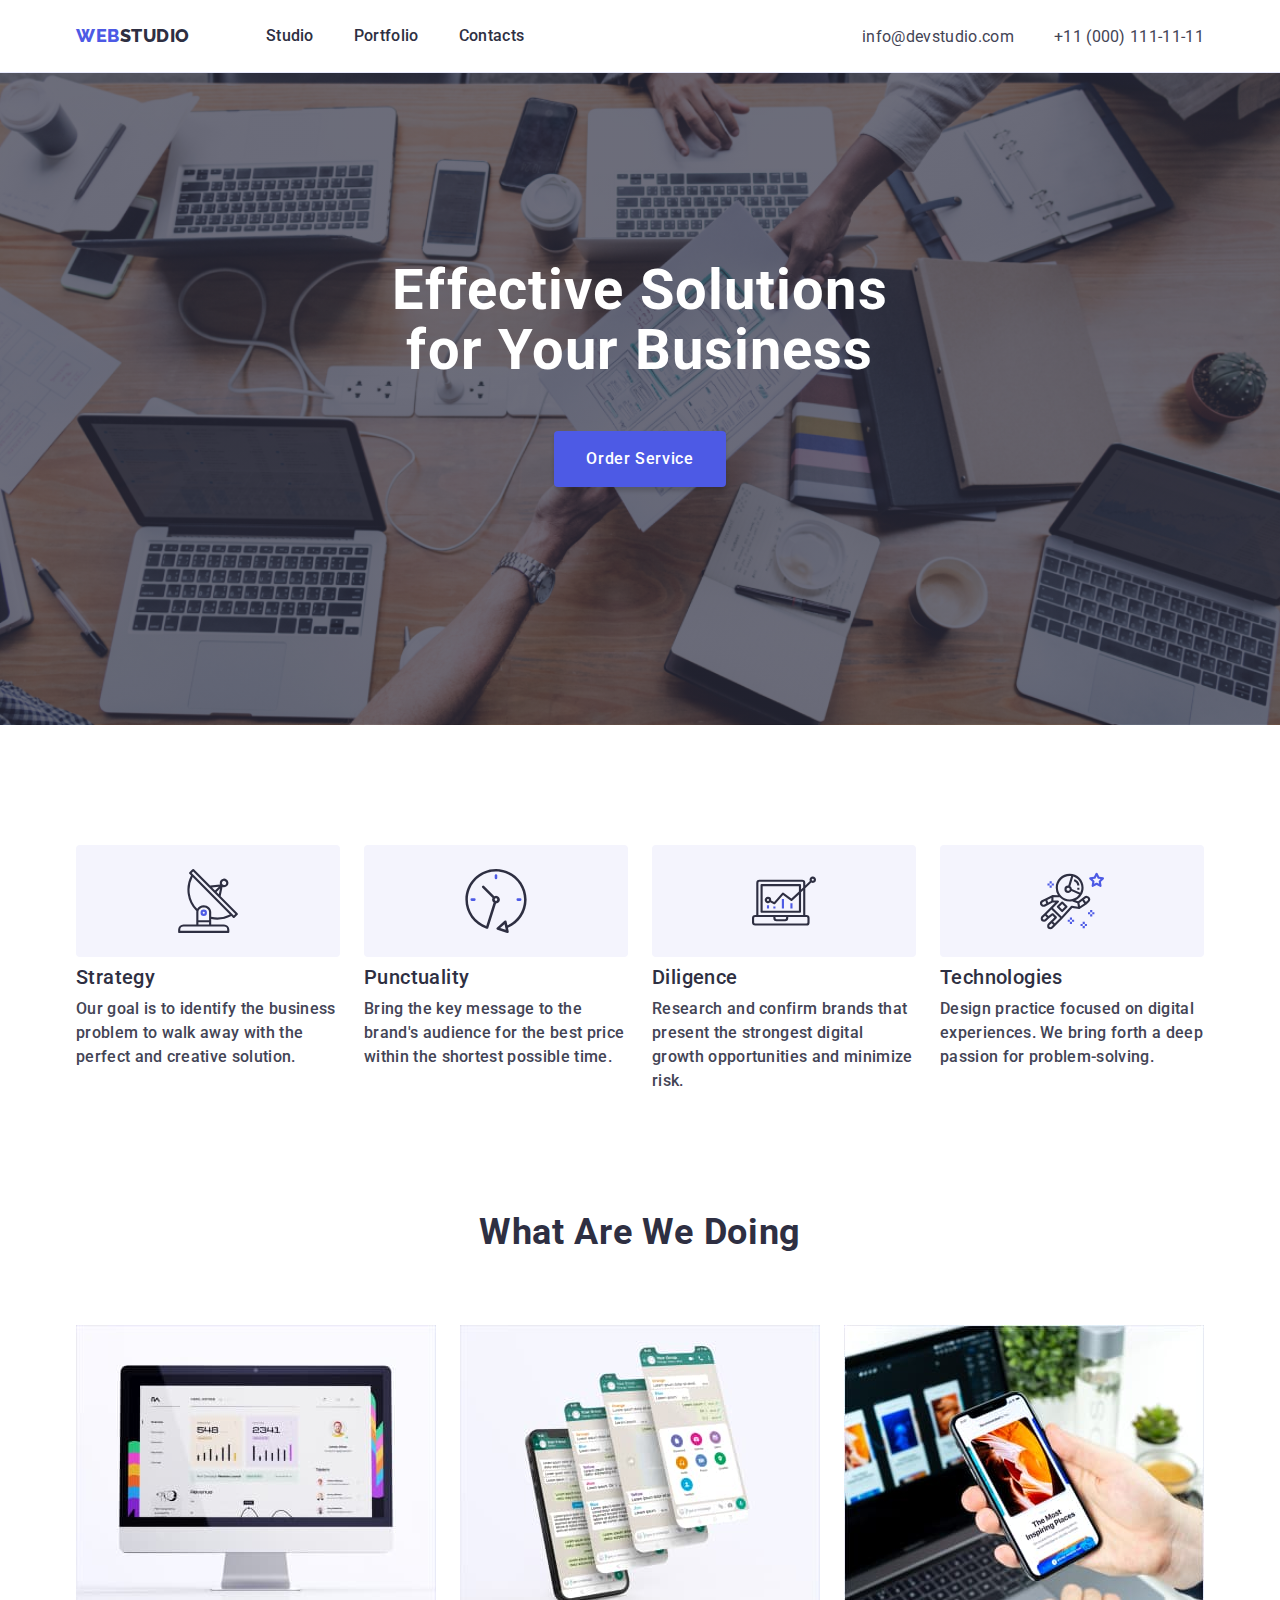
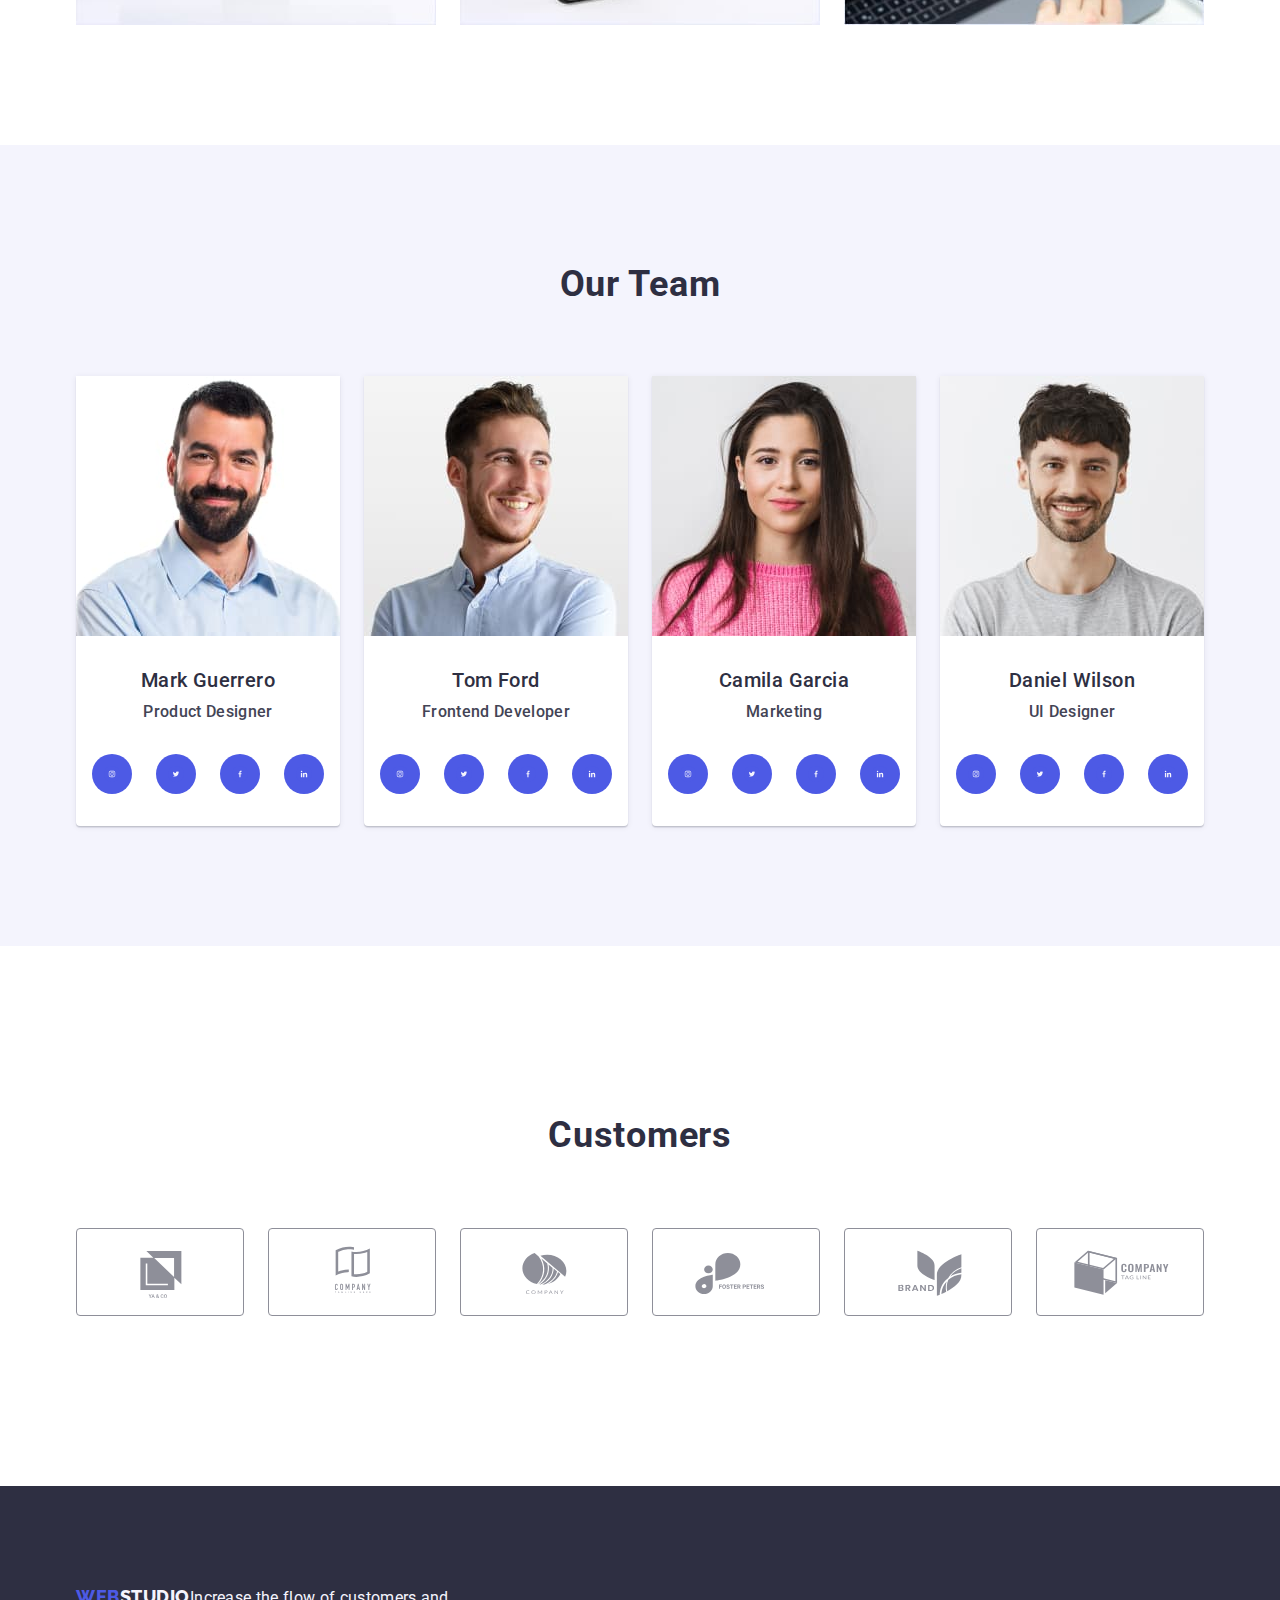
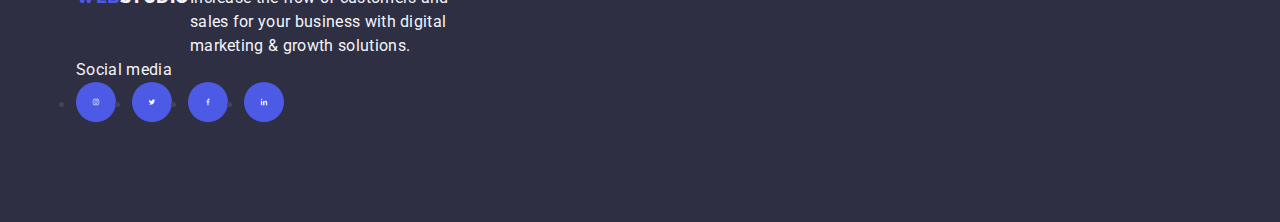
==== index.html @ 255b520f "1.50" ====
<!DOCTYPE html>
<html lang="en">

<head>
    <meta charset="UTF-8">
    <meta http-equiv="X-UA-Compatible" content="IE=edge">
    <meta name="viewport" content="width=device-width, initial-scale=1.0">
    <title>Студія</title>
    <link rel="preconnect" href="https://fonts.googleapis.com">
    <link rel="preconnect" href="https://fonts.gstatic.com" crossorigin>
    <link
        href="https://fonts.googleapis.com/css2?family=Raleway:wght@800&family=Roboto:wght@400;500;700;900&display=swap"
        rel="stylesheet">
    <link rel="stylesheet" href="https://cdnjs.cloudflare.com/ajax/libs/modern-normalize/1.1.0/modern-normalize.css">
    <link rel="stylesheet" href="./css/styles.css">
</head>

<body>
    <!-- HEADER start -->
    <header class="header">
        <div class="logo-address container">
            <nav class="navigation">
                <a class="logo link" href="./index.html">Web<span class="logo-studio">Studio</span></a>
                <ul class="list link">
                    <li>
                        <a class="nav-link link" href="./index.html">Studio</a>
                    </li>
                    <li>
                        <a class="nav-link link" href="./portfolio.html">Portfolio</a>
                    </li>
                    <li>
                        <a class="nav-link link" href="">Contacts</a>
                    </li>
                </ul>
            </nav>
            <address class="address">
                <ul class="list">
                    <li>
                        <a class="address-link link" href="mailto:info@devstudio.com"> info@devstudio.com </a>
                    </li>
                    <li>
                        <a class="address-link link" href="tel:+110001111111"> +11 (000) 111-11-11 </a>
                    </li>
                </ul>
            </address>
        </div>

    </header>
    <!-- HEADER end -->
    <!-- MAIN start -->
    <main>
        <!-- section 1 hero image start -->
        <section class="hero-image">
            <div class="container">
                <h1 class="hero">Effective Solutions for Your Business</h1>
                <button type="button" class="btn">Order Service</button>
            </div>
        </section>
        <!-- section 1 hero image end -->
        <!-- section 2 start -->
        <section id="studio" class="sect-one">
            <div class="container">
                <h2 class="std" hidden>Text</h2>
                <ul class="section-one list">
                    <li class="section-strategy">
                        <div class="vector">
                            <svg width="64" height="64">
                                <use href="./images/icon.svg#icon-antenna1"></use>
                            </svg>
                        </div>
                        <h3 class="title">Strategy</h3>
                        <p class="title-description">Our goal is to identify the business
                            problem to walk away with the
                            perfect and creative solution.
                        </p>
                    </li>
                    <li class="section-strategy">
                        <div class="vector">
                            <svg width="64" height="64">
                                <use href="./images/icon.svg#icon-clock"></use>
                            </svg>
                        </div>
                        <h3 class="title">Punctuality</h3>
                        <p class="title-description">Bring the key message to the
                            brand's audience for the best price
                            within the shortest possible time.</p>
                    </li>
                    <li class="section-strategy">
                        <div class="vector">
                            <svg width="64" height="64">
                                <use href="./images/icon.svg#icon-diagram"></use>
                            </svg>
                        </div>
                        <h3 class="title">Diligence</h3>
                        <p class="title-description">Research and confirm brands that
                            present the strongest digital growth
                            opportunities and minimize risk.</p>
                    </li>
                    <li class="section-strategy">
                        <div class="vector">
                            <svg width="64" height="64">
                                <use href="./images/icon.svg#icon-astronaut"></use>
                            </svg>
                        </div>
                        <h3 class="title">Technologies</h3>
                        <p class="title-description">Design practice focused on digital
                            experiences. We bring forth a deep
                            passion for problem-solving.</p>
                    </li>
                </ul>
            </div>
        </section>
        <!-- section 2 end -->
        <!-- section 3 start -->
        <section id="portfolio" class="portf">
            <div class="container">
                <h2 class="section-three">What are we doing</h2>
                <ul class="img-portfolio">
                    <li class="portf-one">
                        <img class="img-link-one" src="./images/img1.jpg" alt="img1" width="360">
                    </li>
                    <li class="portf-one">
                        <img class="img-link-one" src="./images/img2.jpg" alt="img2" width="360">
                    </li>
                    <li class="portf-one">
                        <img class="img-link-one" src="./images/img3.jpg" alt="img3" width="360">
                    </li>
                </ul>
            </div>
        </section>
        <!-- section 3 end -->
        <!-- section 4 start -->
        <section id="contacts" class="cont">
            <div class="container">
                <h2 class="section-four">Our Team</h2>
                <ul class="img-contacts-all list">
                    <li class="img-contacts">
                        <img src="./images/img4.jpg" alt="MarkGuerrero" width="264">
                        <div class="name-prof">
                            <h3 class="name">Mark Guerrero</h3>
                            <p class="profession">Product Designer</p>
                                <ul class="socials list">
                                    <li  class="socials-item">
                                        <a class="socials-link link" href="https://instagram.com" target="_blank" rel="noopener noreffer" aria-label="instagram icon">
                                            <svg class="socials-icon" width="16" height="16">
                                                <use href="./images/icon.svg#icon-Ellipse_inst"></use>
                                            </svg>
                                        </a>
                                    </li>
                                    <li class="socials-item">
                                        <a class="socials-link link" href="https://twitter.com" target="_blank" rel="noopener noreffer" aria-label="twitter icon">
                                            <svg class="socials-icon" width="16" height="16">
                                                <use href="./images/icon.svg#icon-Ellipse_twit"></use>
                                            </svg>
                                        </a>
                                    </li>
                                    <li class="socials-item">
                                        <a class="socials-link link" href="https://facebook.com" target="_blank" rel="noopener noreffer" aria-label="facebook icon">
                                            <svg class="socials-icon" width="16" height="16">
                                                <use href="./images/icon.svg#icon-Ellipse_faceb"></use>
                                            </svg>
                                        </a>
                                    </li>
                                    <li class="socials-item">
                                        <a class="socials-link link" href="https://www.linkedin.com" target="_blank" rel="noopener noreffer" aria-label="linkedin icon">
                                            <svg class="socials-icon" width="16" height="16">
                                                <use href="./images/icon.svg#icon-Ellipse_in"></use>
                                            </svg>
                                        </a>
                                    </li>
                                </ul>
                        </div>
                    </li>
                    <li class="img-contacts">
                        <img src="./images/img5.jpg" alt="TomFord" width="264">
                        <div class="name-prof">
                            <h3 class="name">Tom Ford</h3>
                            <p class="profession">Frontend Developer</p>
                                <ul class="socials list">
                                    <li  class="socials-item">
                                        <a class="socials-link link" href="https://instagram.com" target="_blank" rel="noopener noreffer" aria-label="instagram icon">
                                            <svg class="socials-icon" width="16" height="16">
                                                <use href="./images/icon.svg#icon-Ellipse_inst"></use>
                                            </svg>
                                        </a>
                                    </li>
                                    <li class="socials-item">
                                        <a class="socials-link link" href="https://twitter.com" target="_blank" rel="noopener noreffer" aria-label="twitter icon">
                                            <svg class="socials-icon" width="16" height="16">
                                                <use href="./images/icon.svg#icon-Ellipse_twit"></use>
                                            </svg>
                                        </a>
                                    </li>
                                    <li class="socials-item">
                                        <a class="socials-link link" href="https://facebook.com" target="_blank" rel="noopener noreffer" aria-label="facebook icon">
                                            <svg class="socials-icon" width="16" height="16">
                                                <use href="./images/icon.svg#icon-Ellipse_faceb"></use>
                                            </svg>
                                        </a>
                                    </li>
                                    <li class="socials-item">
                                        <a class="socials-link link" href="https://www.linkedin.com" target="_blank" rel="noopener noreffer" aria-label="linkedin icon">
                                            <svg class="socials-icon" width="16" height="16">
                                                <use href="./images/icon.svg#icon-Ellipse_in"></use>
                                            </svg>
                                        </a>
                                    </li>
                                </ul>
                        </div>
                    </li>
                    <li class="img-contacts">
                        <img src="./images/img6.jpg" alt="CamilaGarcia" width="264">
                        <div class="name-prof">
                            <h3 class="name">Camila Garcia</h3>
                            <p class="profession">Marketing</p>
                                <ul class="socials list">
                                    <li  class="socials-item">
                                        <a class="socials-link link" href="https://instagram.com" target="_blank" rel="noopener noreffer" aria-label="instagram icon">
                                            <svg class="socials-icon" width="16" height="16">
                                                <use href="./images/icon.svg#icon-Ellipse_inst"></use>
                                            </svg>
                                        </a>
                                    </li>
                                    <li class="socials-item">
                                        <a class="socials-link link" href="https://twitter.com" target="_blank" rel="noopener noreffer" aria-label="twitter icon">
                                            <svg class="socials-icon" width="16" height="16">
                                                <use href="./images/icon.svg#icon-Ellipse_twit"></use>
                                            </svg>
                                        </a>
                                    </li>
                                    <li class="socials-item">
                                        <a class="socials-link link" href="https://facebook.com" target="_blank" rel="noopener noreffer" aria-label="facebook icon">
                                            <svg class="socials-icon" width="16" height="16">
                                                <use href="./images/icon.svg#icon-Ellipse_faceb"></use>
                                            </svg>
                                        </a>
                                    </li>
                                    <li class="socials-item">
                                        <a class="socials-link link" href="https://www.linkedin.com" target="_blank" rel="noopener noreffer" aria-label="linkedin icon">
                                            <svg class="socials-icon" width="16" height="16">
                                                <use href="./images/icon.svg#icon-Ellipse_in"></use>
                                            </svg>
                                        </a>
                                    </li>
                                </ul>
                        </div>
                    </li>
                    <li class="img-contacts">
                        <img src="./images/img7.jpg" alt="DanielWilson" width="264">
                        <div class="name-prof">
                            <h3 class="name">Daniel Wilson</h3>
                            <p class="profession">UI Designer</p>
                                <ul class="socials list">
                                    <li  class="socials-item">
                                        <a class="socials-link link" href="https://instagram.com" target="_blank" rel="noopener noreffer" aria-label="instagram icon">
                                            <svg class="socials-icon" width="16" height="16">
                                                <use href="./images/icon.svg#icon-Ellipse_inst"></use>
                                            </svg>
                                        </a>
                                    </li>
                                    <li class="socials-item">
                                        <a class="socials-link link" href="https://twitter.com" target="_blank" rel="noopener noreffer" aria-label="twitter icon">
                                            <svg class="socials-icon" width="16" height="16">
                                                <use href="./images/icon.svg#icon-Ellipse_twit"></use>
                                            </svg>
                                        </a>
                                    </li>
                                    <li class="socials-item">
                                        <a class="socials-link link" href="https://facebook.com" target="_blank" rel="noopener noreffer" aria-label="facebook icon">
                                            <svg class="socials-icon" width="16" height="16">
                                                <use href="./images/icon.svg#icon-Ellipse_faceb"></use>
                                            </svg>
                                        </a>
                                    </li>
                                    <li class="socials-item">
                                        <a class="socials-link link" href="https://www.linkedin.com" target="_blank" rel="noopener noreffer" aria-label="linkedin icon">
                                            <svg class="socials-icon" width="16" height="16">
                                                <use href="./images/icon.svg#icon-Ellipse_in"></use>
                                            </svg>
                                        </a>
                                    </li>
                                </ul>
                        </div>
                    </li>
                </ul>
            </div>
        </section>
        <!-- section 4 end -->
        <!-- section 5 start -->
        <section class="customers">
            <div class="container">
                <h2 class="section-four">Customers</h2>
                    <ul class="clients-list list">
                        <li class="clisent">
                            <a href="" class="clients-link">
                                <svg class="clisent-icon" width="104" height="56">
                                    <use href="./images/icon.svg#icon-Logo-one"></use>
                                </svg>
                            </a>
                        </li>
                        <li class="clisent">
                            <a href="" class="clients-link">
                                <svg class="clisent-icon" width="104" height="56">
                                    <use href="./images/icon.svg#icon-Logo-two"></use>
                                </svg>
                            </a>
                        </li>
                        <li class="clisent">
                            <a href="" class="clients-link">
                                <svg class="clisent-icon" width="104" height="56">
                                    <use href="./images/icon.svg#icon-Logo-three"></use>
                                </svg>
                            </a>
                        </li>
                        <li class="clisent">
                            <a href="" class="clients-link">
                                <svg class="clisent-icon" width="104" height="56">
                                    <use href="./images/icon.svg#icon-Logo-four"></use>
                                </svg>
                            </a>
                        </li>
                        <li class="clisent">
                            <a href="" class="clients-link">
                                <svg class="clisent-icon" width="104" height="56">
                                    <use href="./images/icon.svg#icon-Logo-five"></use>
                                </svg>
                            </a>
                        </li>
                        <li class="clisent">
                            <a href="" class="clients-link">
                                <svg class="clisent-icon" width="104" height="56">
                                    <use href="./images/icon.svg#icon-Logo-six"></use>
                                </svg>
                            </a>
                        </li>
                    </ul>
            </div>     
        </section>
        <!-- section 5 end -->
    </main>
    <!-- MAIN end -->
    <footer class="footer">
        <div class="container">
            <div class="logo_p">
                <a href="./index.html" class="logo-footer link">Web<span class="logo-studio-footer">Studio</span></a>
                <p class="footer-text">Increase the flow of customers and sales for your business with digital marketing &
                growth solutions.</p>
            </div>
            <div class="social-media">
                <p class="footer-text">Social media</p>
                <ul class="social-media-link">
                 <li  class="socials-item">
                            <a class="socials-link link" href="https://instagram.com" target="_blank" rel="noopener noreffer" aria-label="instagram icon">
                                <svg class="socials-icon" width="16" height="16">
                                    <use href="./images/icon.svg#icon-Ellipse_inst"></use>
                                </svg>
                            </a>
                 </li>
                 <li class="socials-item">
                            <a class="socials-link link" href="https://twitter.com" target="_blank" rel="noopener noreffer" aria-label="twitter icon">
                                <svg class="socials-icon" width="16" height="16">
                                    <use href="./images/icon.svg#icon-Ellipse_twit"></use>
                                </svg>
                            </a>
                 </li>
                 <li class="socials-item">
                            <a class="socials-link link" href="https://facebook.com" target="_blank" rel="noopener noreffer" aria-label="facebook icon">
                                <svg class="socials-icon" width="16" height="16">
                                    <use href="./images/icon.svg#icon-Ellipse_faceb"></use>
                                </svg>
                            </a>
                 </li>
                 <li class="socials-item">
                            <a class="socials-link link" href="https://www.linkedin.com" target="_blank" rel="noopener noreffer" aria-label="linkedin icon">
                                <svg class="socials-icon" width="16" height="16">
                                    <use href="./images/icon.svg#icon-Ellipse_in"></use>
                                </svg>
                            </a>
                 </li>
                </ul>

            </div>
           
        </div>
    </footer>
</body>
---- css/styles.css ----
:root {
    --primary-font: "Roboto", sans-serif;
    --secondary-font: "Raleway", sans-serif;
    --color-iris: #4d5ae5;
    --color-ocean: #404bbf;
    --color-navy-blue: #2e2f42;
    --color-green: #31d0aa;
    --color-slate: #434455;
    --color-light-slate: #8e8f99;
    --color-cornflower: #e7e9fc;
    --color-cloud: #f4f4fd;
    --color-navy-blue-modal: #2e2f42;
    --color-grey: #2e2f42;
    --color-white: #ffffff;
    --color-dairy: #fcfcfc;
}
p,
h1,
h2,
h3,
h4,
h5 {
    margin: 0 auto;
}
ul {
    margin: 0 auto;
    padding-left: 0;
}
/* ----------------- Body START----------------- */
body {
    font-family: var(--primary-font);
    color: #434455;
    background-color: #FFFFFF;
}
img {
    display: block;
}
.nav-link {
    display: block;
    padding: 24px 0;
    font-weight: 500;
    font-size: 16px;
    line-height: 1.5;
    letter-spacing: 0.02em;
    color: #2E2F42;
    list-style: none;
}
.link {
    text-decoration: none;
}

.link:hover,
.link:focus {
    color: var(--color-ocean);
}

:focus {
    --color: #404bbf
}

.list {
    display: flex;
    gap: 40px;
    font-weight: 500;
    font-size: 20px;
    line-height: 1.2;
    letter-spacing: 0.02em;
    color: #2E2F42;
    list-style: none;
}

/* ----------------- Body END ----------------- */


/* ----------------- Header START ----------------- */
.header {
    border-bottom: 1px solid #e7e9fc;
    box-shadow: 0px 2px 1px rgba(46, 47, 66, 0.08), 0px 1px 1px rgba(46, 47, 66, 0.16), 0px 1px 6px rgba(46, 47, 66, 0.08);
}
.logo-address {
    display: flex;
    align-items: center;
}
.container {
    margin: 0 auto;
    width: 1158px;
    padding: 0 15px;
}
.navigation {
    margin-right: auto;
    display: flex;
    align-items: center;
}
.logo {
    margin-right: 76px;
    font-family: var(--secondary-font);
    font-weight: 800;
    font-size: 18px;
    line-height: 1.17;
    letter-spacing: 0.03em;
    text-transform: uppercase;
    color: var(--color-iris);
}

.studio link {
    font-weight: 500;
    font-size: 16px;
    line-height: 1.5;
    letter-spacing: 0.02em;
    color: var(--color-grey);
}

.contacts link {
    font-style: normal;
}


.logo:hover {
    color: var(--color-ocean);
}

.logo-studio {
    color: var(--color-navy-blue);
}

.bar {
    font-weight: 500;
    font-size: 16px;
    line-height: 1.5;
    letter-spacing: 0.02em;
    color: var(--color-navy-blue);
}
.address-link {
    font-weight: 400;
    font-size: 16px;
    line-height: 1.5;
    letter-spacing: 0.02em;
    color: #434455;
}
.address {
    margin-right: 0;
    gap: 40px;
    display: flex;
    font-style: normal;
    list-style-type: none;
    text-decoration: none;
}

/* ----------------- Heder END -----------------*/


/* ----------------- section 1 Hero image START ----------------- */
.hero-image {
    background-image: linear-gradient(rgba(46, 47, 66, 0.7), rgba(46, 47, 66, 0.7)), url(../images/people-office.jpg);
    max-width: 1440px;
    background-repeat: no-repeat;
    background-position: center;
    background-size: cover;
    padding: 188px 0;
}

.hero {
    margin: 0 auto;
    max-width: 496px;
    font-family: var(--primary-font);
    color: #ffffff;
    font-weight: 700;
    font-size: 56px;
    text-align: center;
    letter-spacing: 0.02em;
    line-height: 1.07;
}

.btn {
    margin: 50px auto;
    border: none;
    height: 56px;
    min-width: 169px;
    display: block;
    padding: 16px 32px;
    box-shadow: 0px 4px 4px rgba(0, 0, 0, 0.15);
    border-radius: 4px;
    cursor: pointer;
    font-family: var(--primary-font);
    font-weight: 500;
    font-size: 16px;
    line-height: 1.5;
    letter-spacing: 0.04em;
    color: #ffffff;
    background-color: #4D5AE5;
}

.btn:hover,
.btn:focus {
    background-color: var(--color-ocean);
}

/* ----------------- section 1 Hero image END ----------------- */


/* ----------------- section 2 START -----------------*/
.sect-one {
    padding: 120px 0;
}
.title {
    margin-bottom: 8px;
    font-size: 20px;
    font-weight: 500;
    line-height: 1.2;
    letter-spacing: 0.02em;
    color: var(--color-navy-blue);
}
.title-description {
    font-size: 16px;
    line-height: 1.5;
    letter-spacing: 0.02em;
    color: var(--color-slate);

}
.section-one {
    display: flex;
    gap: 24px;
}
.section-strategy {
    flex-basis: calc((100% - 72px) / 4);
}
.vector {
    display: flex;
    align-items: center;
    justify-content: center;
    width: 264px;
    height: 112px;
    padding: 24px 100px;
    background-color: var(--color-cloud);
    border-radius: 4px;
    margin-bottom: 8px;
}

/* ----------------- section 2 END -----------------*/


/* ----------------- section 3 START -----------------*/
.portf {
    padding-bottom: 120px;
}
.portf-one {
    width: calc((100% - 48px) / 3);
}
.section-three {
    margin-bottom: 72px;
    font-family: var(--primary-font);
    font-weight: 700;
    font-size: 36px;
    line-height: 1.11;
    text-align: center;
    letter-spacing: 0.02em;
    color: var(--color-grey);
    text-transform: capitalize;
}

.img-portfolio {
    gap: 24px;
    display: flex;
    list-style-type: none;
}
.img-link-one {
    /* width: calc((100% - 48px) / 3); */
}

/* ----------------- section 3 END -----------------*/


/* ----------------- section 4 START -----------------*/
.prof-cont {
    padding: 32px 0;
}
.name-prof {
}
.cont {
    padding: 120px 0;
    background-color: #F4F4FD;
    margin-bottom: 50px;
}

.section-four {
    margin-bottom: 72px;
    font-family: var(--primary-font);
    font-weight: 700;
    font-size: 36px;
    line-height: 1.11;
    text-align: center;
    letter-spacing: 0.02em;
    text-transform: capitalize;
    color: #2E2F42;
}
.img-contacts-all {
    gap: 24px;
    display: flex;
    list-style-type: none;
}
.img-contacts {
    width: calc((100% - 72px) / 4);
    background: #FFFFFF;
    box-shadow: 0px 1px 6px rgba(46, 47, 66, 0.08), 0px 1px 1px rgba(46, 47, 66, 0.16), 0px 2px 1px rgba(46, 47, 66, 0.08);
    border-radius: 0px 0px 4px 4px;
}
.name-prof {
    padding: 32px 0px;
    border-radius: 0px 0px 4px 4px;
}
.name {
    margin-bottom: 8px;
    text-align: center;
    font-weight: 500;
    font-size: 20px;
    line-height: 1.2;
    letter-spacing: 0.02em;
}
.profession {
    text-align: center;
    font-size: 16px;
    line-height: 1.5;
    letter-spacing: 0.02em;
    color: var(--color-slate);
    margin-bottom: 30px;
}

.social_networks {
    display: flex;
    justify-content: space-between;
}
/* Socials icons */
.socials {
    display: flex;
    justify-content: center;
    gap: 24px;
}
.list {
}
.socials-link {
    display: flex;
    justify-content: center;
    align-items: center;
    width: 40px;
    height: 40px;
    background-color: #4d5ae5;
    border-radius: 50%;
}
.socials-link:hover,
.socials-link:focus {
    background-color: var(--color-ocean);
    color: var(--color-iris);
}
.socials-icon {
    fill: #f4f4fd;
}
/* ----------------- section 4 END -----------------*/

/* ----------------- section 5 start ----------------- */
.customers-logo {
    display: flex;
    justify-content: space-between;
}

.customers {
    padding-top: 120px;
    padding-bottom: 120px;
    margin-bottom: 50px;
}

.section-four {
    line-height: 1.1;
}

.clients-list {
    display: flex;
    align-items: center;
    gap: 24px;
}
.clients-link {
    display: flex;
    align-items: center;
    justify-content: center;
    width: 168px;
    height: 88px;
    border: 1px solid #8E8F99;
    border-radius: 4px;
    color: #8e8f99;
}
.clients-link:hover,
.clients-link:focus {
    border-color: var(--color-ocean);
    color: var(--color-ocean);
}
.clisent-icon {
    fill: currentColor;
}
/* ----------------- section 5 end ----------------- */

/* ----------------- Footer START -----------------*/
.container {
}
.logo_p {
    display: flex;
    align-items: baseline;
    margin-right: 120px;
}
.footer {
    background-color: #2E2F42;
    padding: 100px 0;
}

.logo-footer {
    margin-bottom: 16px;
    display: inline-block;
    font-family: var(--secondary-font);
    font-weight: 800;
    font-size: 18px;
    line-height: 1.17;
    letter-spacing: 0.03em;
    text-transform: uppercase;
    color: var(--color-iris);
}

.logo-studio-footer {
    font-family: var(--secondary-font);
    font-weight: 800;
    font-size: 18px;
    line-height: 21px;
    color: #F4F4FD;
}

.footer-text {
    margin: 0;
    max-width: 264px;
    font-family: var(--primary-font);
    font-size: 16px;
    line-height: 24px;
    letter-spacing: 0.02em;
    color: #F4F4FD;
    text-decoration: none;
}
.social-media {
}
.footer-text-SM {
    font-weight: 500;
    font-size: 16px;
    line-height: 1.5;
    letter-spacing: 0.02em;
    color: #FFFFFF;
    margin-bottom: 16px;
}
.social-media-link {
    display: flex;
    gap: 16px;
}
.socials-item {
    width: 40px;
    height: 40px;
}
/* ----------------- Footer END -----------------*/

/* ----------------- Portfolio START ----------------- */
.header-portfolio {
    border-bottom: 1px solid #e7e9fc;
}
.header-item {
    display: flex;
    align-items: center;
}
.nav {
    margin-right: auto;
    display: flex;
    align-items: center;
}
.menu {
    display: flex;
    gap: 40px;
}
.button-list {
    padding: 96px 0 120px;
}
.btn-list {
    margin-bottom: 72px;
    gap: 24px;
    display: flex;
    justify-content: center;
    font-weight: 500;
    font-size: 20px;
    line-height: 1.2;
    letter-spacing: 0.02em;
    list-style: none;
}

.btn-all {
    border-radius: 4px;
    border: 1px solid #e7e9fc;
    padding: 12px 24px;
    font-family: "Roboto", sans-serif;
    font-weight: 500;
    font-size: 16px;
    line-height: 1.5;
    letter-spacing: 0.04em;
    color: var(--color-iris);
    background-color: var(--color-cloud);
    cursor: pointer;
}

.btn-all:hover,
.btn-all:focus {
    border: 1px solid transparent;
    border: 1px solid transparent;
    color: #FFFFFF;
    background-color: #404bbf;
}
.rowone {
    display: flex;
    flex-wrap: wrap;
    column-gap: 24px;
    row-gap: 48px;
}
.img-all {
    width: calc((100% - 48px) / 3);
}
.cont-img {
    padding: 32px 16px;
    border: 1px solid #e7e9fc;
    border-top: none;
}
.banking-app {
    margin-bottom: 8px;
    font-weight: 500;
    font-size: 20px;
    line-height: 1.2;
    letter-spacing: 0.02em;
    color: var(--color-navy-blue);
}
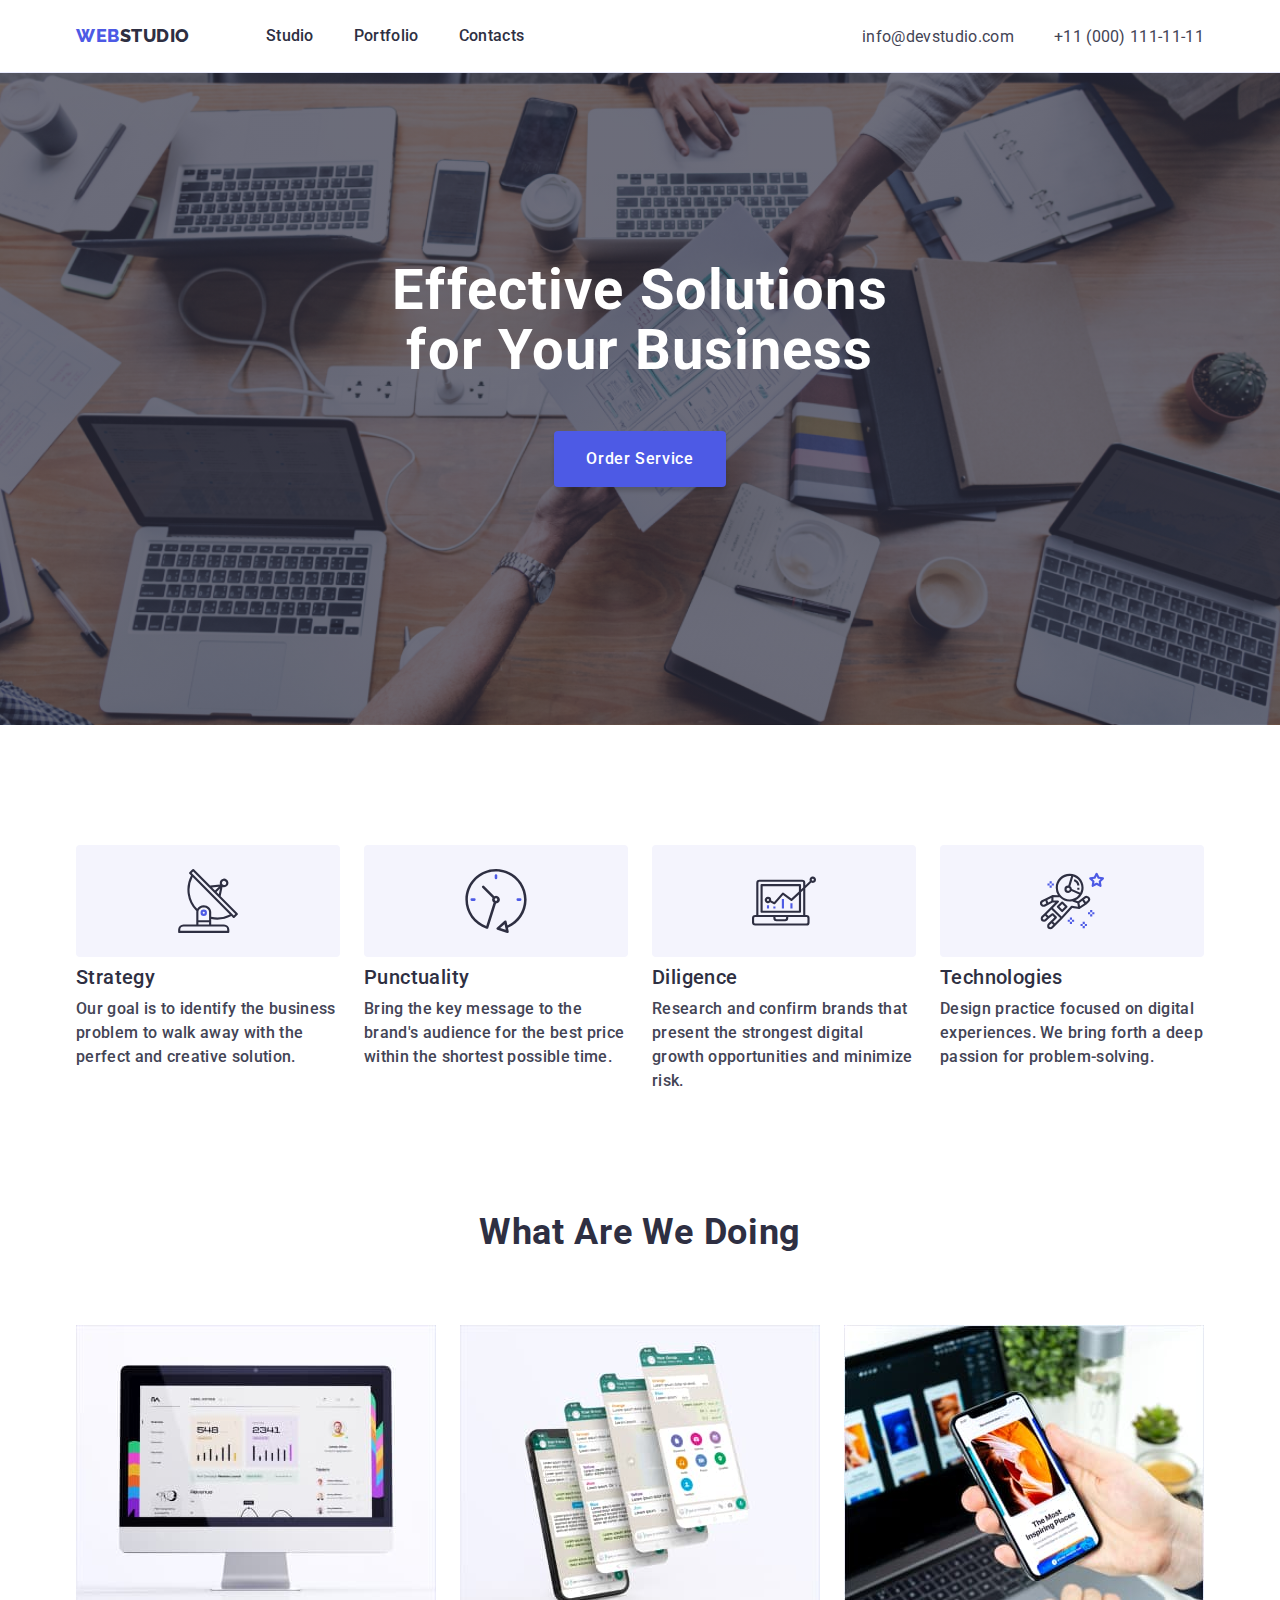
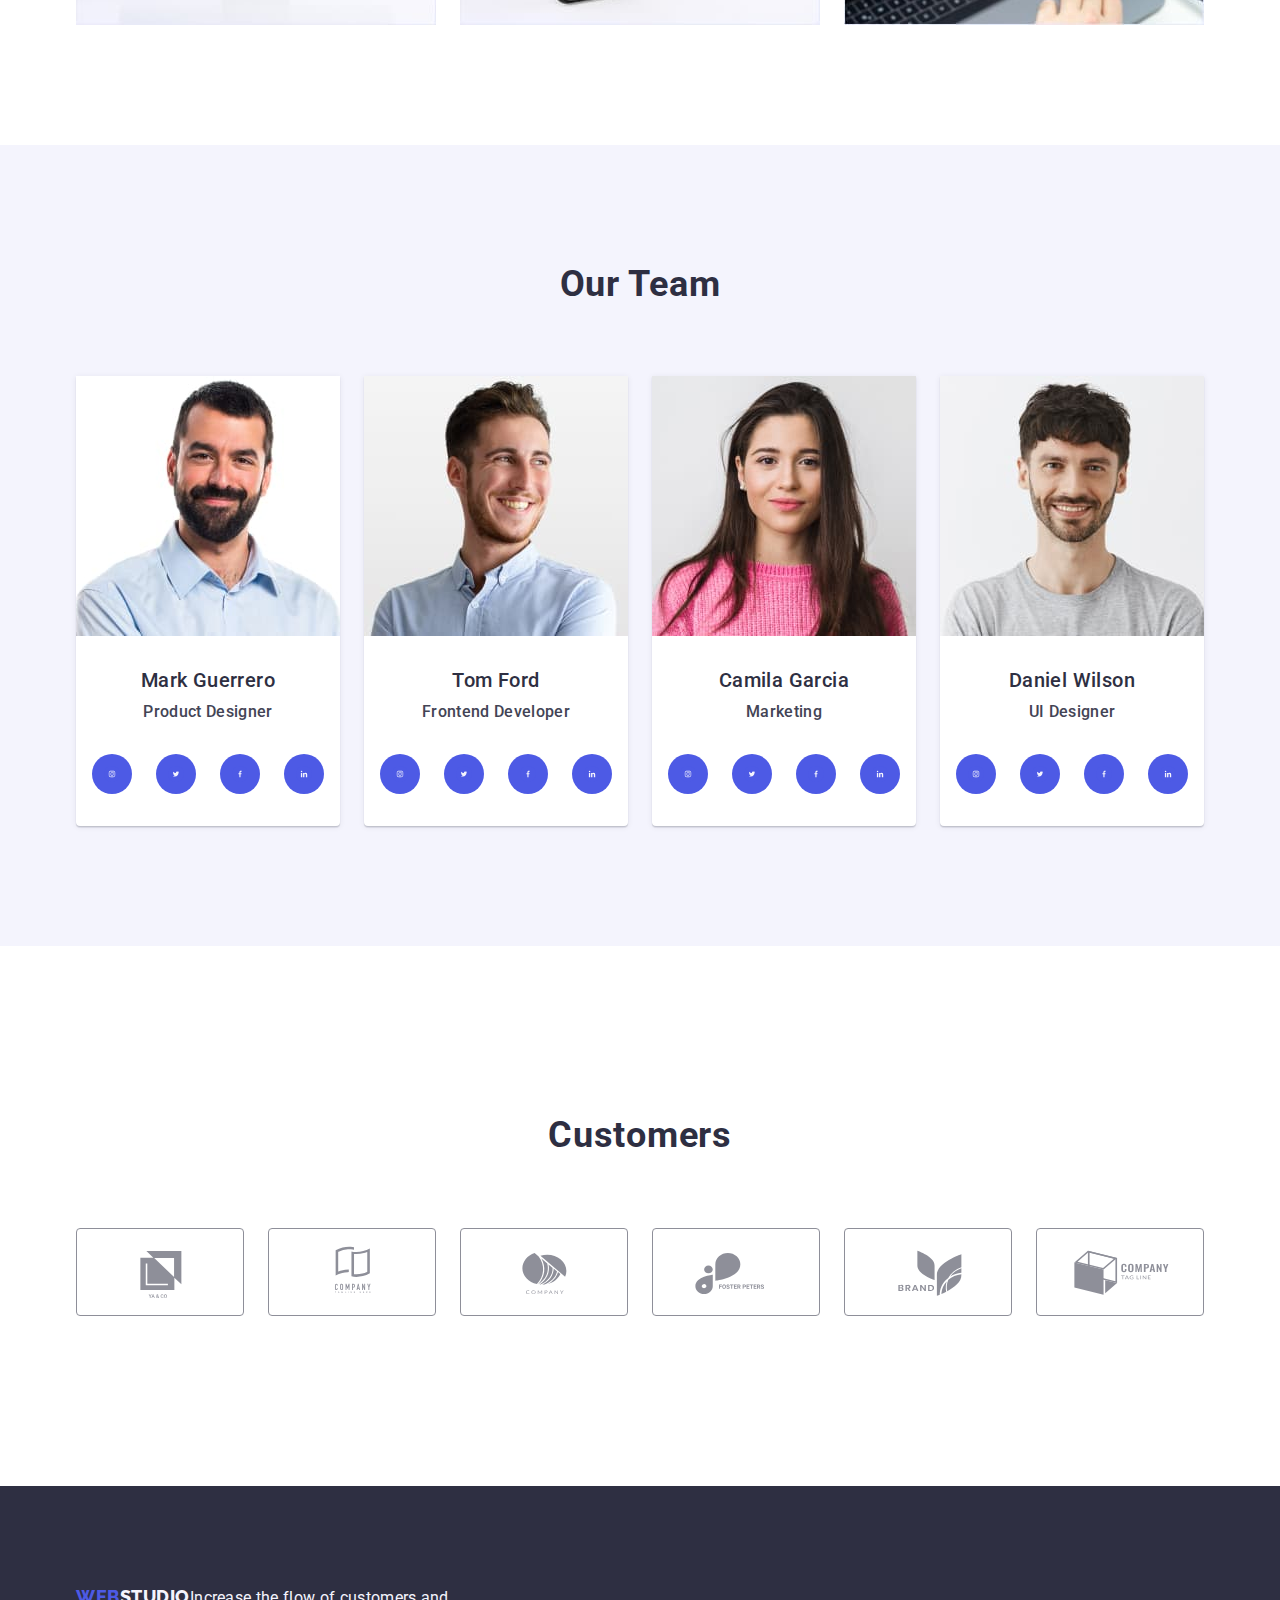
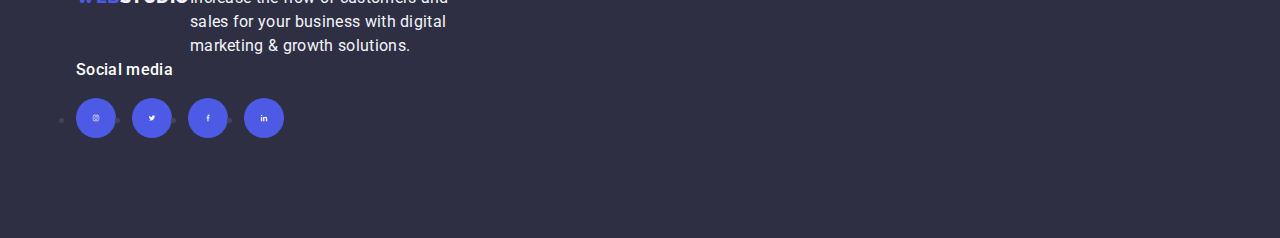
==== commit e55eb48e: "1.58" ====
--- a/index.html
+++ b/index.html
@@ -347,7 +347,7 @@
                 growth solutions.</p>
             </div>
             <div class="social-media">
-                <p class="footer-text">Social media</p>
+                <p class="footer-text-SM">Social media</p>
                 <ul class="social-media-link">
                  <li  class="socials-item">
                             <a class="socials-link link" href="https://instagram.com" target="_blank" rel="noopener noreffer" aria-label="instagram icon">
@@ -378,9 +378,7 @@
                             </a>
                  </li>
                 </ul>
-
-            </div>
-           
+            </div>
         </div>
     </footer>
 </body>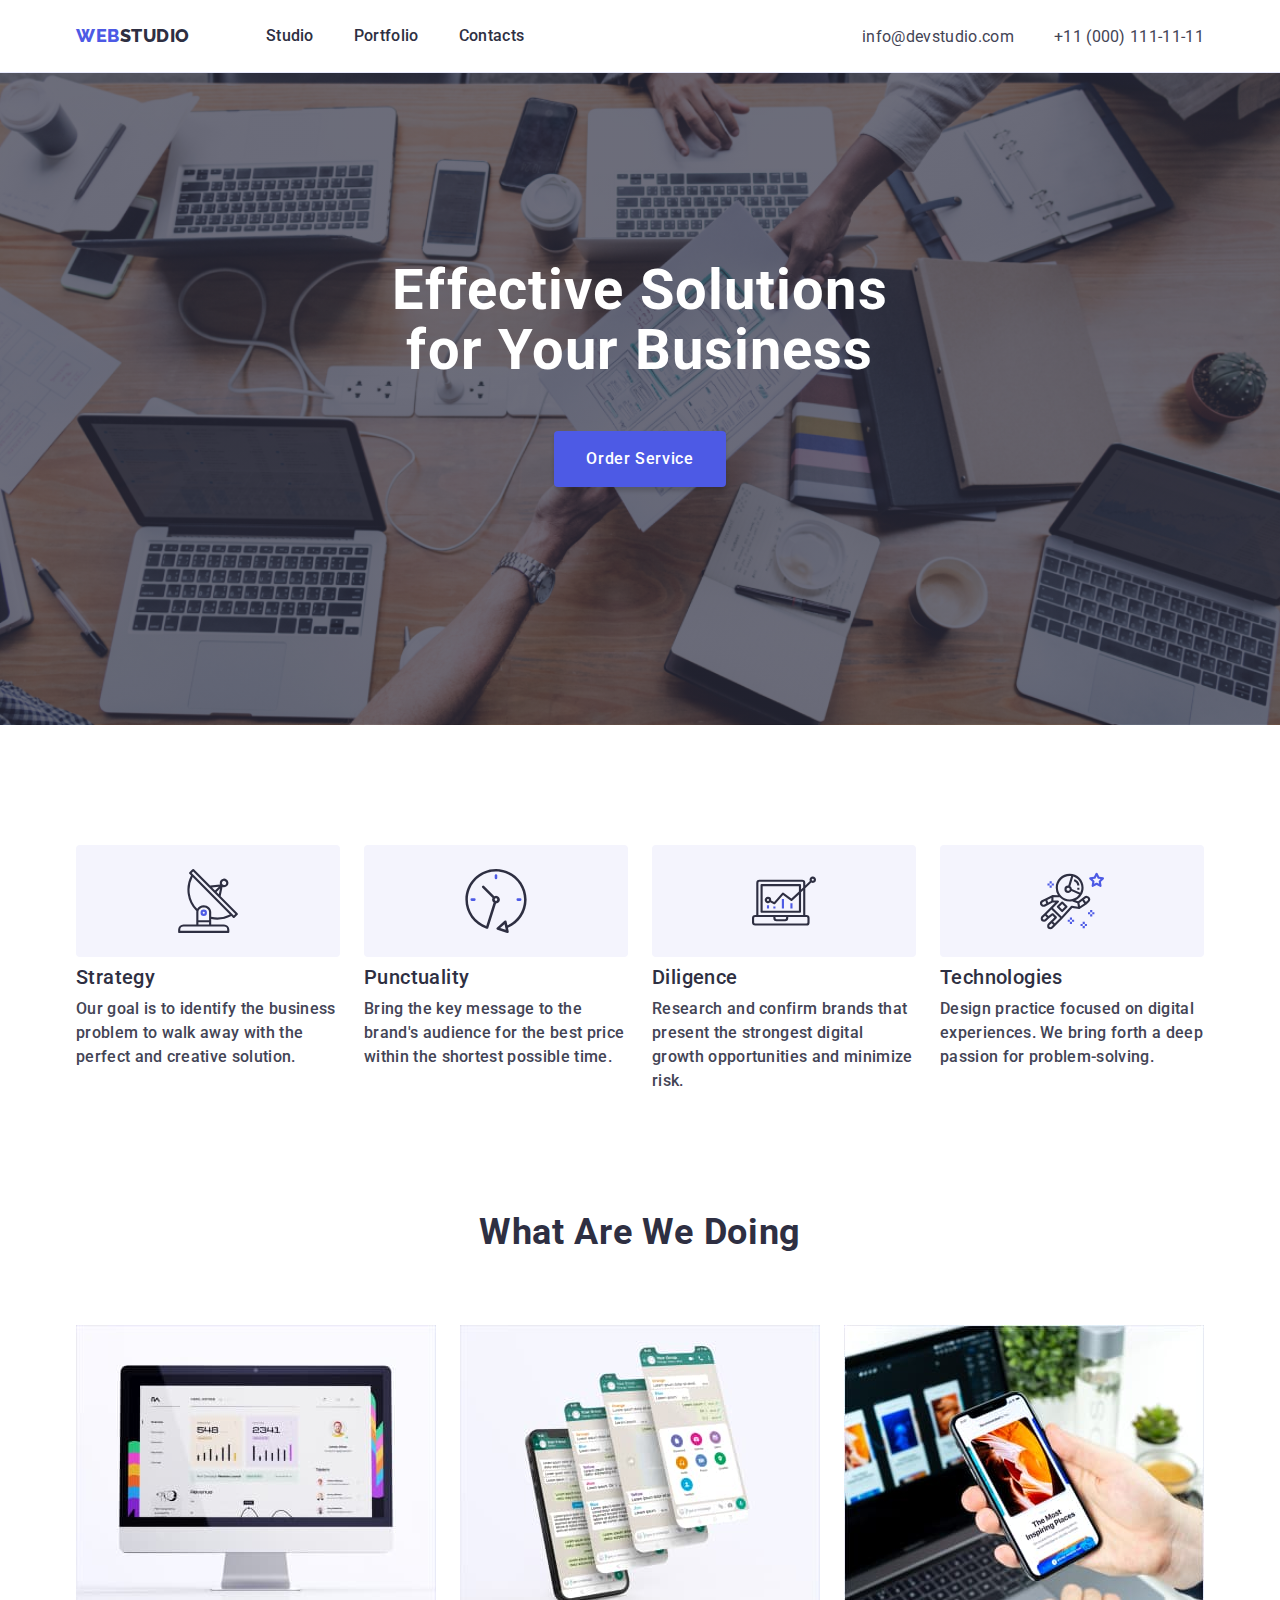
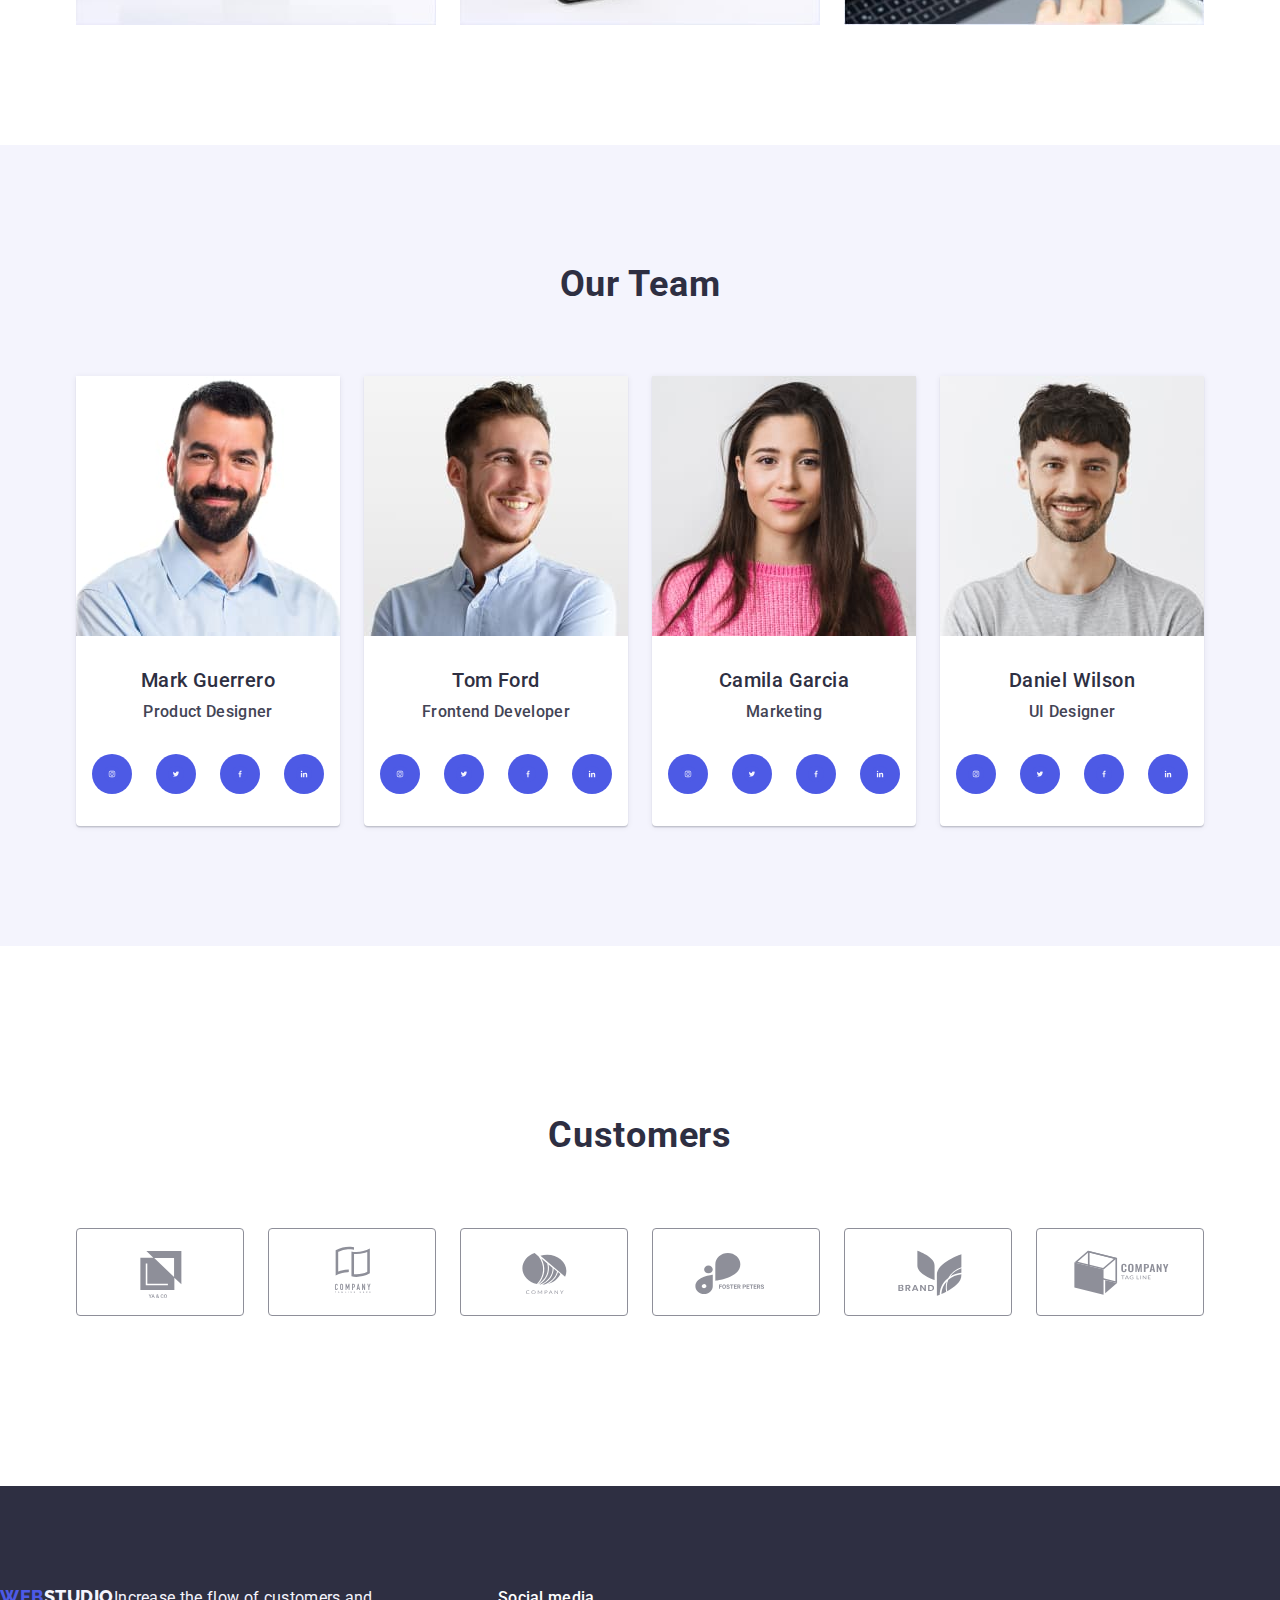
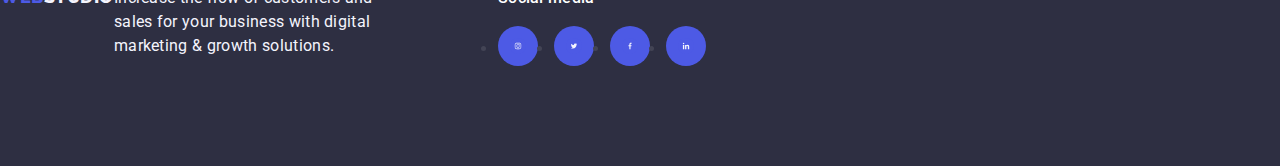
==== commit 4c06dc98: "17/04 18.23" ====
--- a/index.html
+++ b/index.html
@@ -340,7 +340,7 @@
     </main>
     <!-- MAIN end -->
     <footer class="footer">
-        <div class="container">
+        <div class="container-footer">
             <div class="logo_p">
                 <a href="./index.html" class="logo-footer link">Web<span class="logo-studio-footer">Studio</span></a>
                 <p class="footer-text">Increase the flow of customers and sales for your business with digital marketing &
--- a/css/styles.css
+++ b/css/styles.css
@@ -398,10 +398,14 @@
 /* ----------------- section 5 end ----------------- */
 
 /* ----------------- Footer START -----------------*/
-.container {
+.container-footer {
+    display: flex;
+    align-items: baseline;
+    margin-right: 120px;
 }
 .logo_p {
     display: flex;
+    justify-content: center;
     align-items: baseline;
     margin-right: 120px;
 }
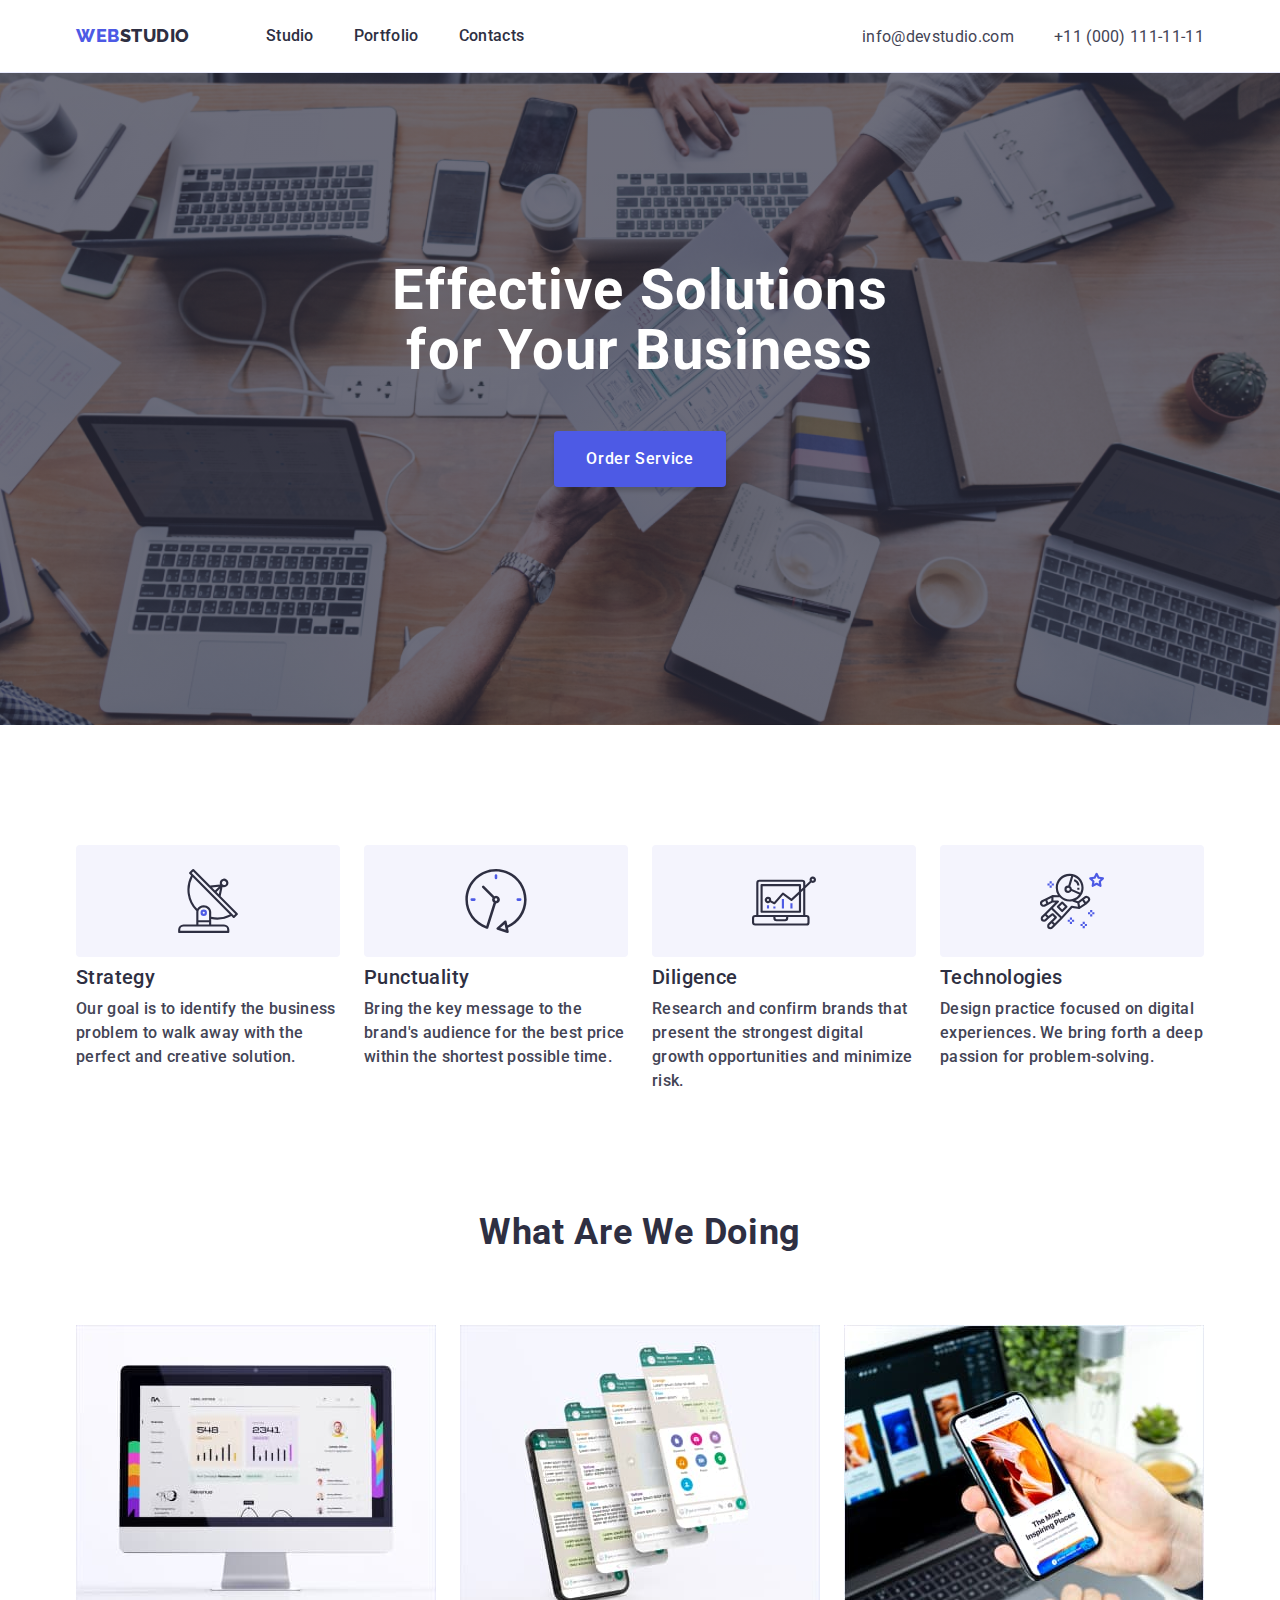
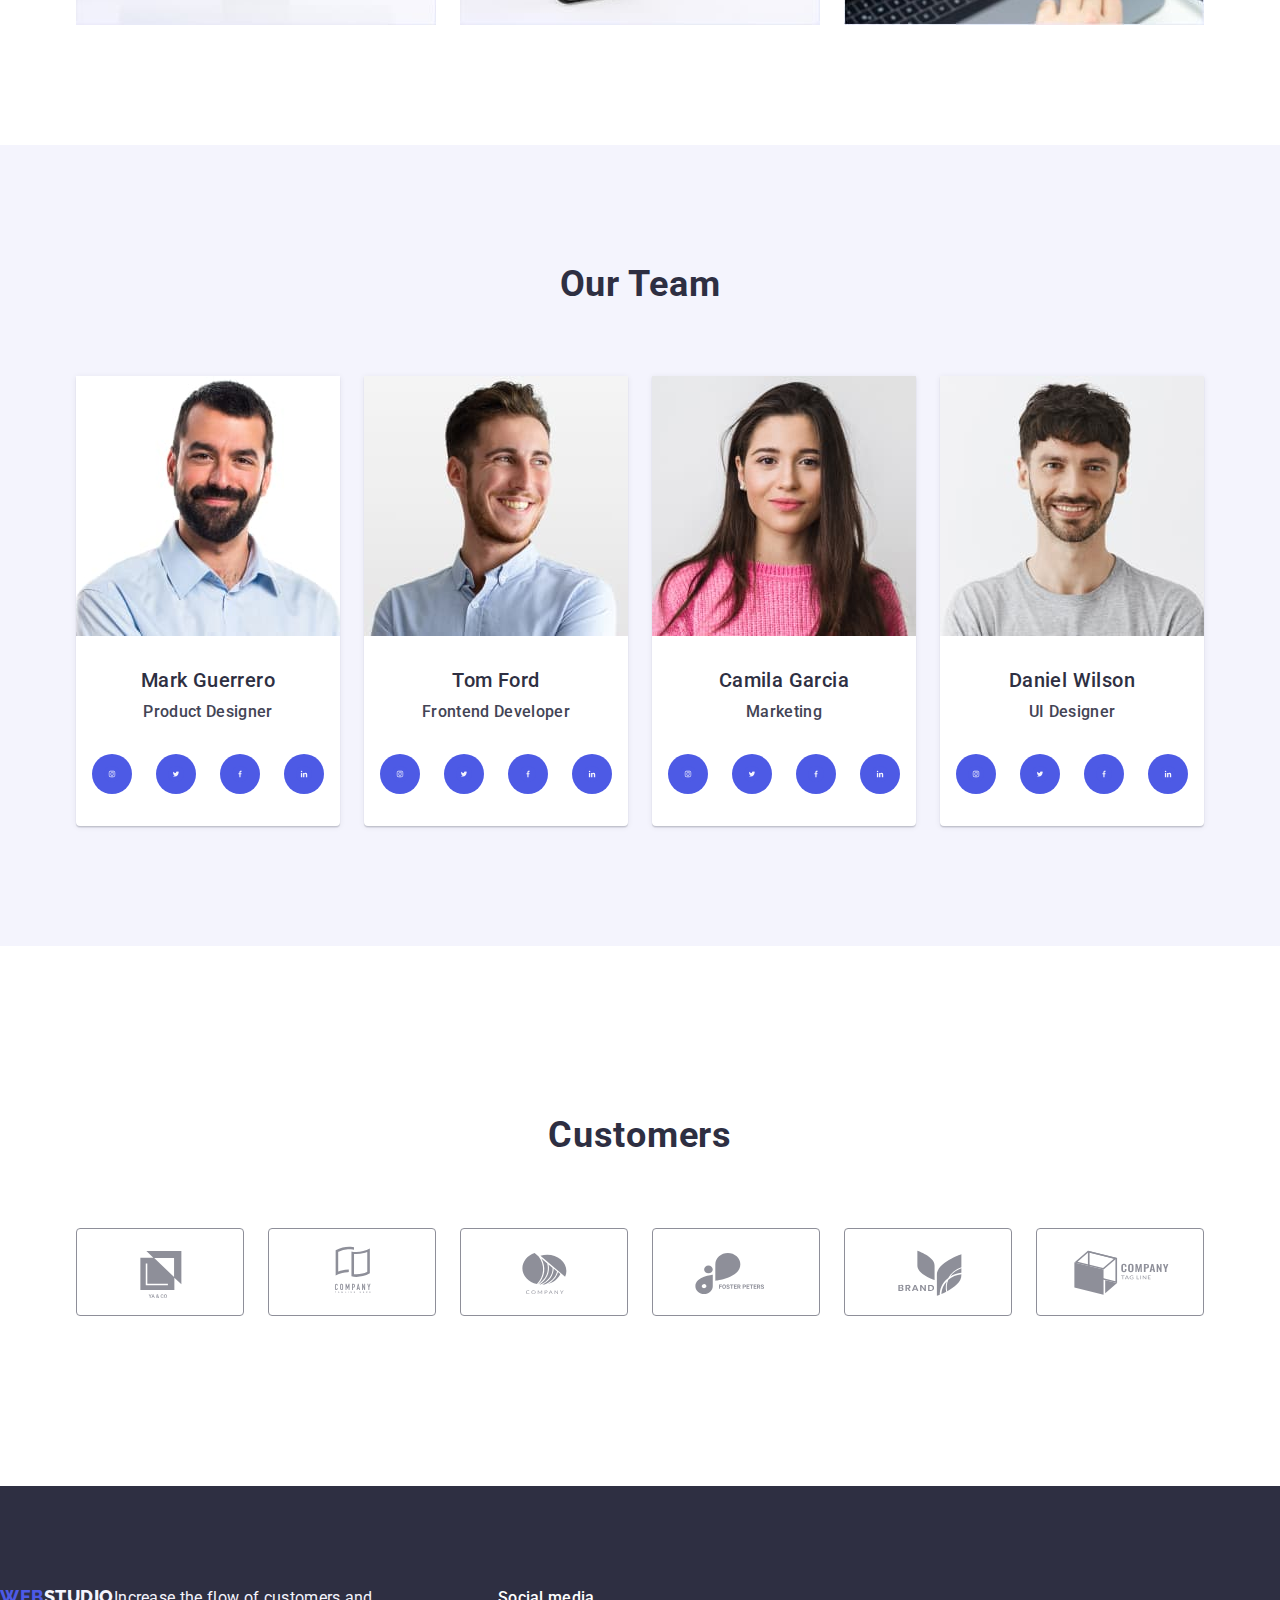
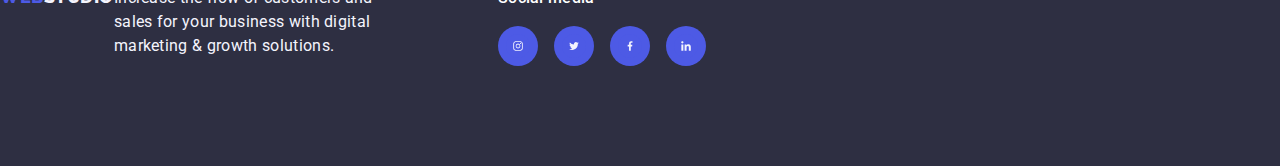
==== commit 2168f134: "18.39" ====
--- a/index.html
+++ b/index.html
@@ -347,32 +347,32 @@
                 growth solutions.</p>
             </div>
             <div class="social-media">
-                <p class="footer-text-SM">Social media</p>
+                <p class="text-sm">Social media</p>
                 <ul class="social-media-link">
                  <li  class="socials-item">
                             <a class="socials-link link" href="https://instagram.com" target="_blank" rel="noopener noreffer" aria-label="instagram icon">
-                                <svg class="socials-icon" width="16" height="16">
+                                <svg class="socials-icon" width="24" height="24">
                                     <use href="./images/icon.svg#icon-Ellipse_inst"></use>
                                 </svg>
                             </a>
                  </li>
                  <li class="socials-item">
                             <a class="socials-link link" href="https://twitter.com" target="_blank" rel="noopener noreffer" aria-label="twitter icon">
-                                <svg class="socials-icon" width="16" height="16">
+                                <svg class="socials-icon" width="24" height="24">
                                     <use href="./images/icon.svg#icon-Ellipse_twit"></use>
                                 </svg>
                             </a>
                  </li>
                  <li class="socials-item">
                             <a class="socials-link link" href="https://facebook.com" target="_blank" rel="noopener noreffer" aria-label="facebook icon">
-                                <svg class="socials-icon" width="16" height="16">
+                                <svg class="socials-icon" width="24" height="24">
                                     <use href="./images/icon.svg#icon-Ellipse_faceb"></use>
                                 </svg>
                             </a>
                  </li>
                  <li class="socials-item">
                             <a class="socials-link link" href="https://www.linkedin.com" target="_blank" rel="noopener noreffer" aria-label="linkedin icon">
-                                <svg class="socials-icon" width="16" height="16">
+                                <svg class="socials-icon" width="24" height="24">
                                     <use href="./images/icon.svg#icon-Ellipse_in"></use>
                                 </svg>
                             </a>
--- a/css/styles.css
+++ b/css/styles.css
@@ -446,7 +446,7 @@
 }
 .social-media {
 }
-.footer-text-SM {
+.text-sm {
     font-weight: 500;
     font-size: 16px;
     line-height: 1.5;
@@ -457,10 +457,15 @@
 .social-media-link {
     display: flex;
     gap: 16px;
+    list-style-type: none;
 }
 .socials-item {
     width: 40px;
     height: 40px;
+}
+.socials-item:hover,
+.socials-item:focus {
+    background-color: #31d0aa;
 }
 /* ----------------- Footer END -----------------*/
 
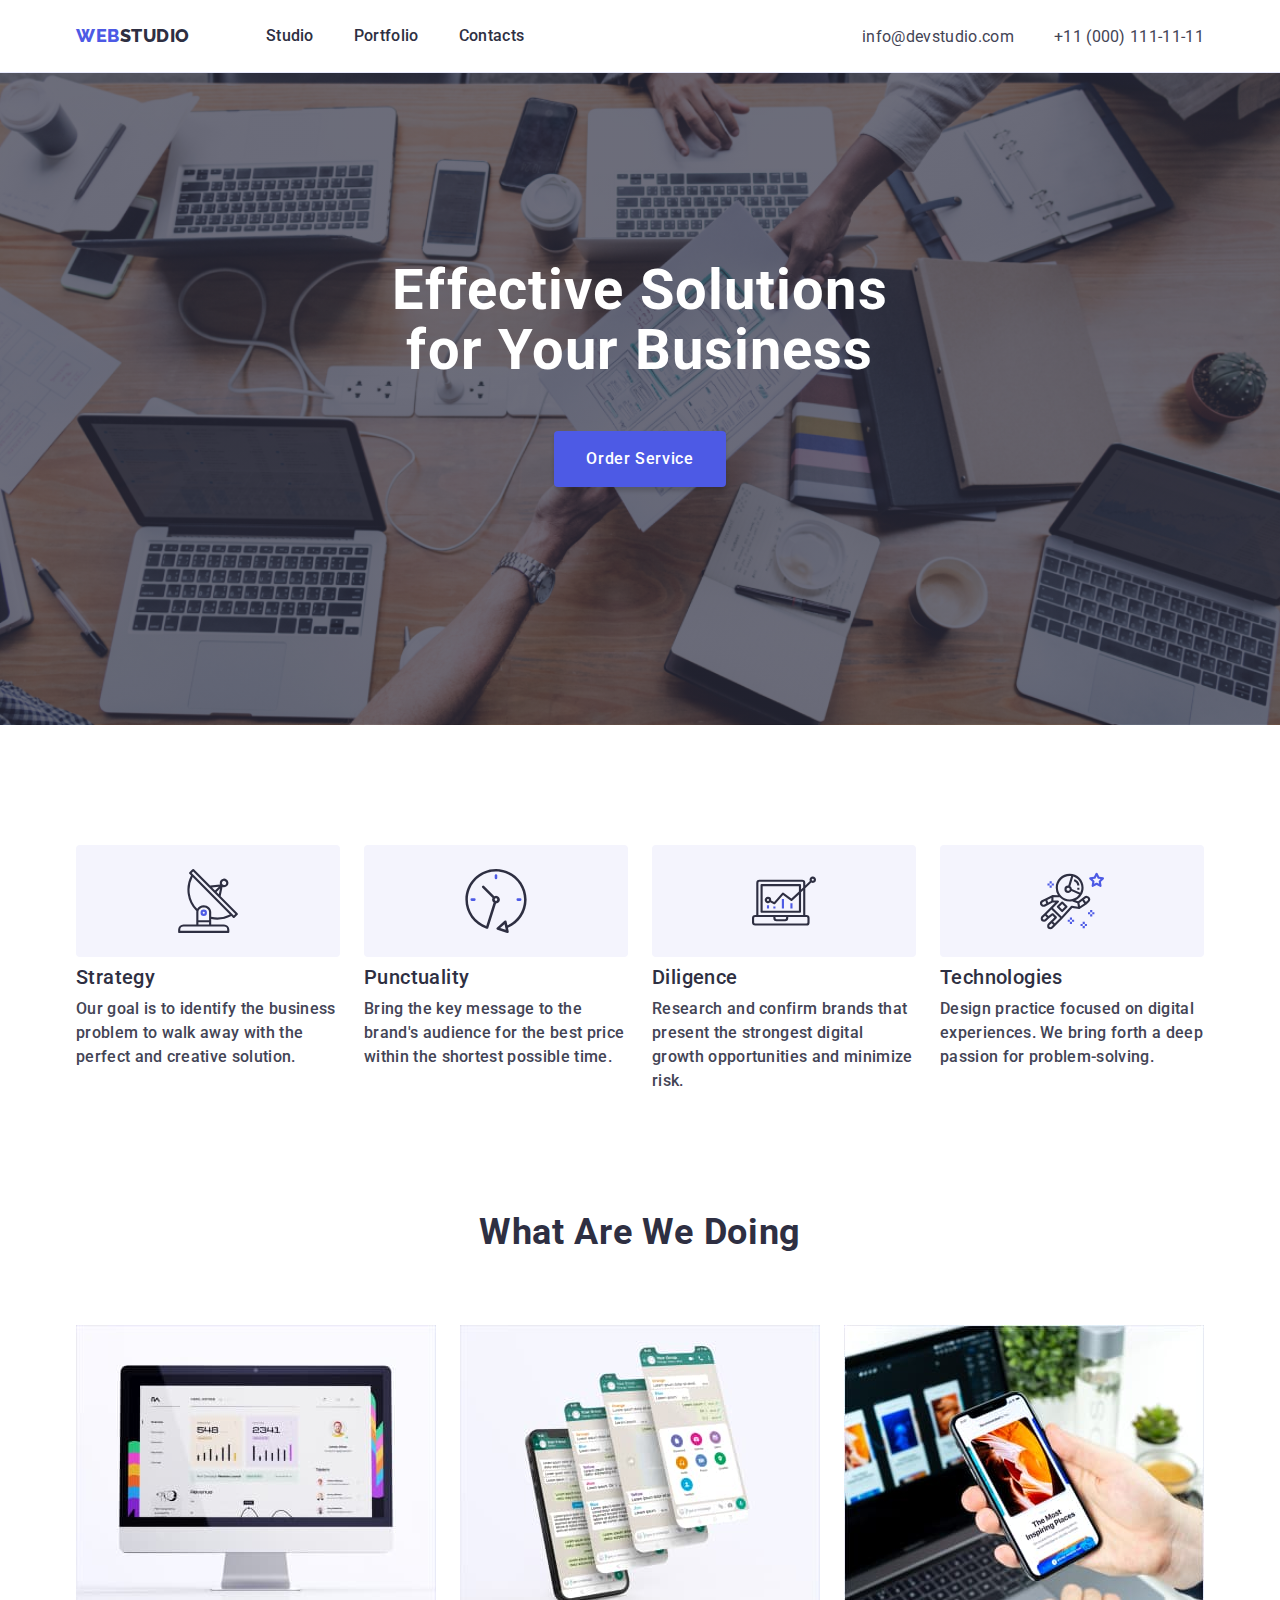
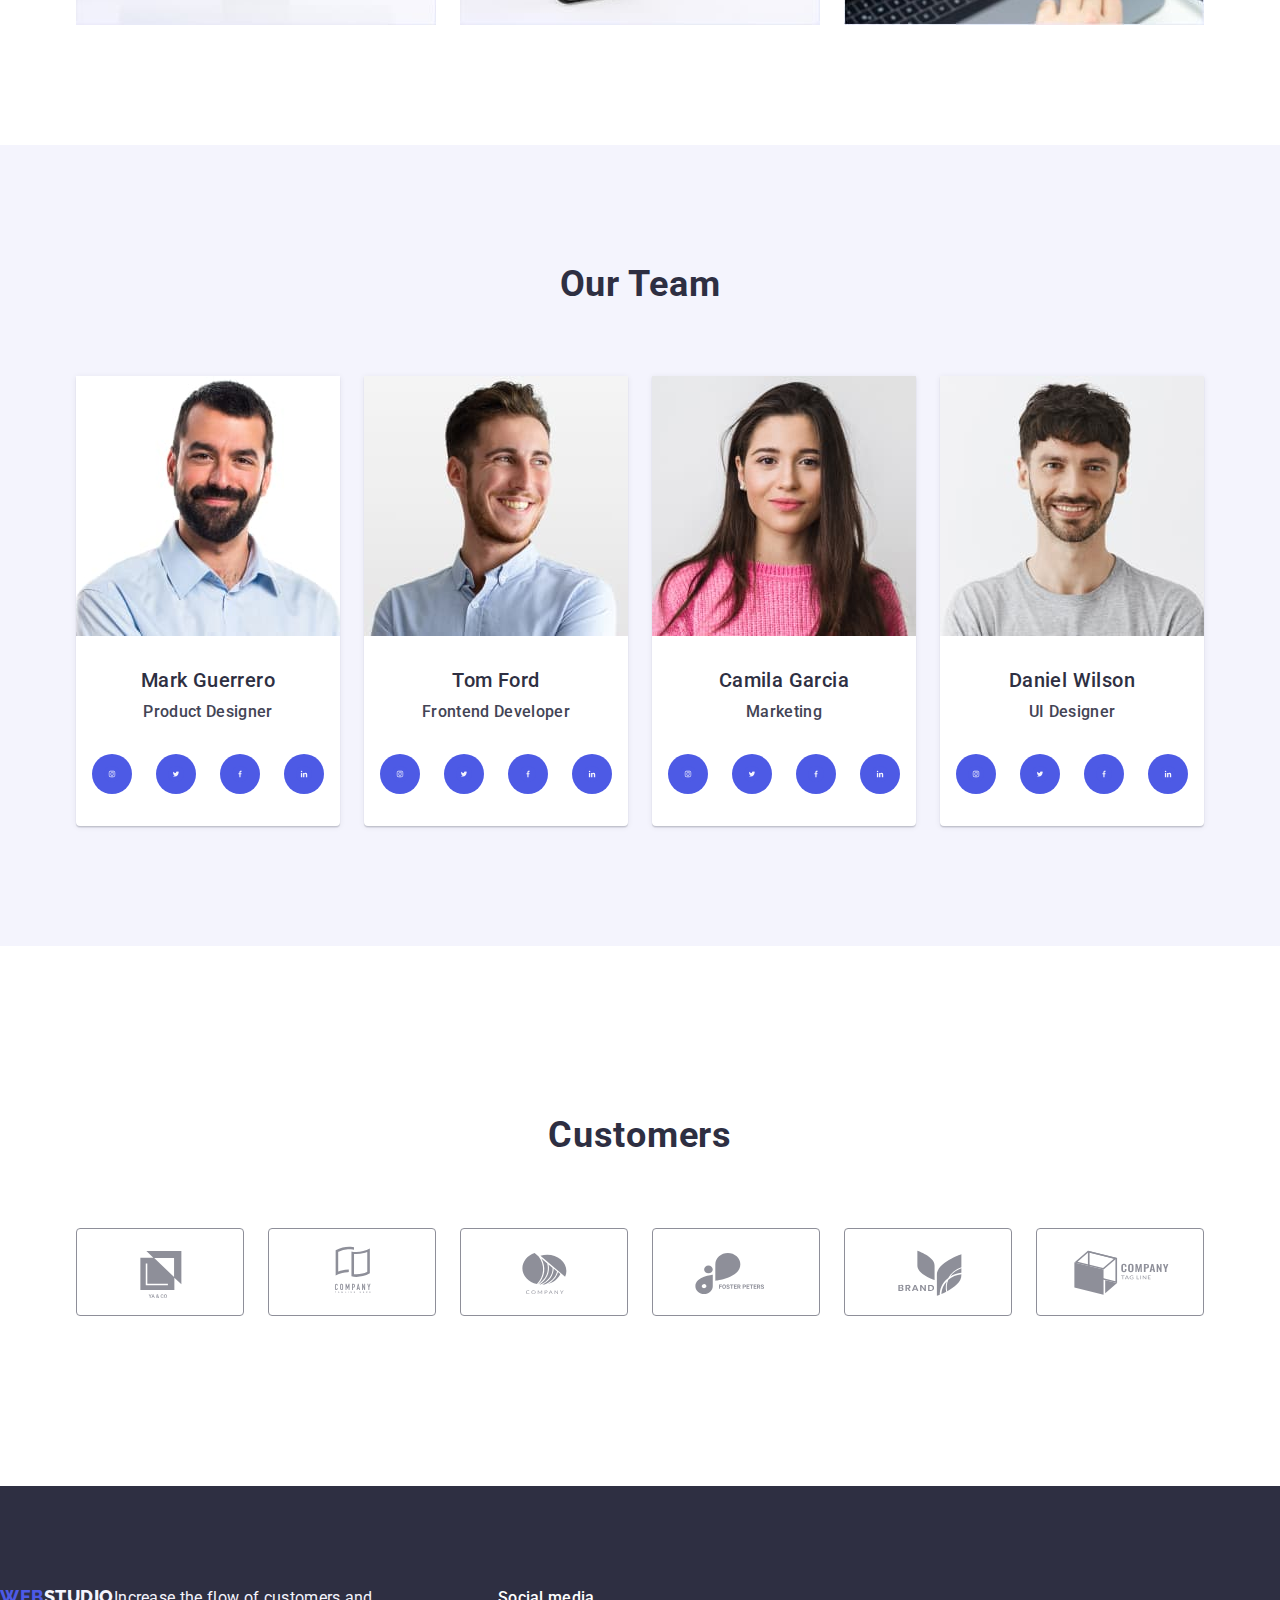
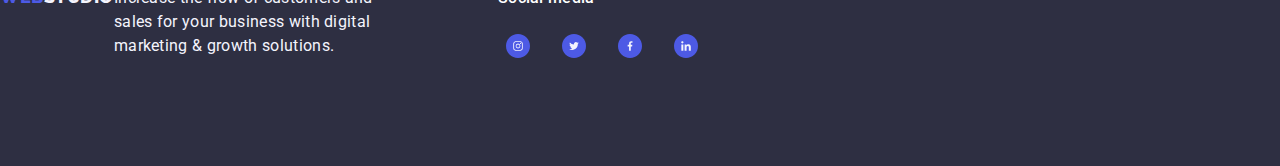
==== commit 31bbd984: "20.55" ====
--- a/index.html
+++ b/index.html
@@ -350,28 +350,28 @@
                 <p class="text-sm">Social media</p>
                 <ul class="social-media-link">
                  <li  class="socials-item">
-                            <a class="socials-link link" href="https://instagram.com" target="_blank" rel="noopener noreffer" aria-label="instagram icon">
+                            <a class="socials-footer-link link" href="https://instagram.com" target="_blank" rel="noopener noreffer" aria-label="instagram icon">
                                 <svg class="socials-icon" width="24" height="24">
                                     <use href="./images/icon.svg#icon-Ellipse_inst"></use>
                                 </svg>
                             </a>
                  </li>
                  <li class="socials-item">
-                            <a class="socials-link link" href="https://twitter.com" target="_blank" rel="noopener noreffer" aria-label="twitter icon">
+                            <a class="socials-footer-link link" href="https://twitter.com" target="_blank" rel="noopener noreffer" aria-label="twitter icon">
                                 <svg class="socials-icon" width="24" height="24">
                                     <use href="./images/icon.svg#icon-Ellipse_twit"></use>
                                 </svg>
                             </a>
                  </li>
                  <li class="socials-item">
-                            <a class="socials-link link" href="https://facebook.com" target="_blank" rel="noopener noreffer" aria-label="facebook icon">
+                            <a class="socials-footer-link link" href="https://facebook.com" target="_blank" rel="noopener noreffer" aria-label="facebook icon">
                                 <svg class="socials-icon" width="24" height="24">
                                     <use href="./images/icon.svg#icon-Ellipse_faceb"></use>
                                 </svg>
                             </a>
                  </li>
                  <li class="socials-item">
-                            <a class="socials-link link" href="https://www.linkedin.com" target="_blank" rel="noopener noreffer" aria-label="linkedin icon">
+                            <a class="socials-footer-link link" href="https://www.linkedin.com" target="_blank" rel="noopener noreffer" aria-label="linkedin icon">
                                 <svg class="socials-icon" width="24" height="24">
                                     <use href="./images/icon.svg#icon-Ellipse_in"></use>
                                 </svg>
--- a/css/styles.css
+++ b/css/styles.css
@@ -348,8 +348,7 @@
 }
 .socials-link:hover,
 .socials-link:focus {
-    background-color: var(--color-ocean);
-    color: var(--color-iris);
+    background-color: #404bbf;
 }
 .socials-icon {
     fill: #f4f4fd;
@@ -460,11 +459,18 @@
     list-style-type: none;
 }
 .socials-item {
+}
+.socials-footer-link {
+    display: flex;
+    justify-content: center;
+    align-items: center;
     width: 40px;
     height: 40px;
-}
-.socials-item:hover,
-.socials-item:focus {
+    border-radius: 50%;
+}
+    
+.socials-footer-link:hover,
+.socials-footer-link:focus {
     background-color: #31d0aa;
 }
 /* ----------------- Footer END -----------------*/
@@ -514,9 +520,14 @@
     background-color: var(--color-cloud);
     cursor: pointer;
 }
+.first-bt:hover,
+.first-bt:focus {
+    box-shadow: 0px 3px 1px rgba(0, 0, 0, 0.1), 0px 2px 1px rgba(0, 0, 0, 0.08), 0px 2px 2px rgba(0, 0, 0, 0.12);
+}
 
 .btn-all:hover,
 .btn-all:focus {
+    box-shadow: 0px 3px 1px rgba(0, 0, 0, 0.1), 0px 2px 1px rgba(0, 0, 0, 0.08), 0px 2px 2px rgba(0, 0, 0, 0.12);
     border: 1px solid transparent;
     border: 1px solid transparent;
     color: #FFFFFF;
@@ -543,4 +554,11 @@
     line-height: 1.2;
     letter-spacing: 0.02em;
     color: var(--color-navy-blue);
+}
+.first-row {
+    display: block;
+}
+.first-row:hover,
+.first-row:focus {
+    box-shadow: 0px 1px 6px rgba(46, 47, 66, 0.08), 0px 1px 1px rgba(46, 47, 66, 0.16), 0px 2px 1px rgba(46, 47, 66, 0.08);;
 }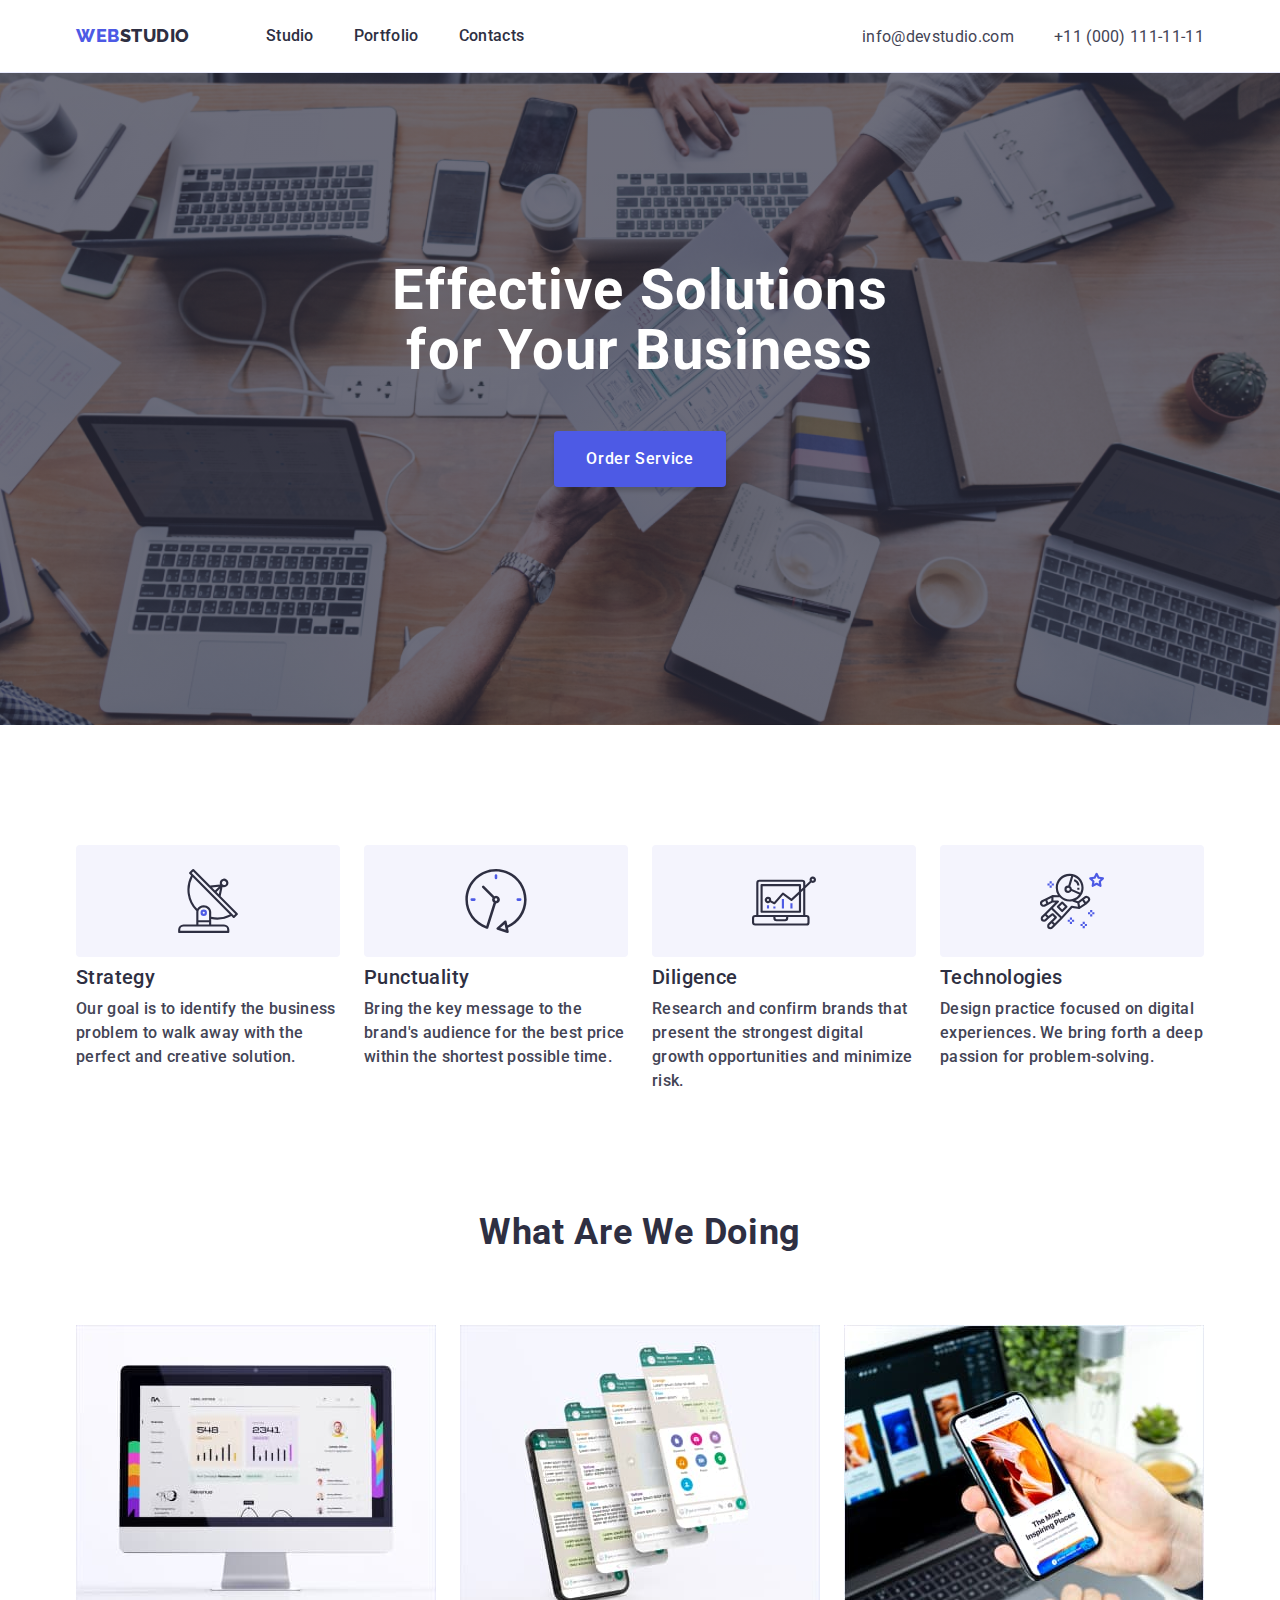
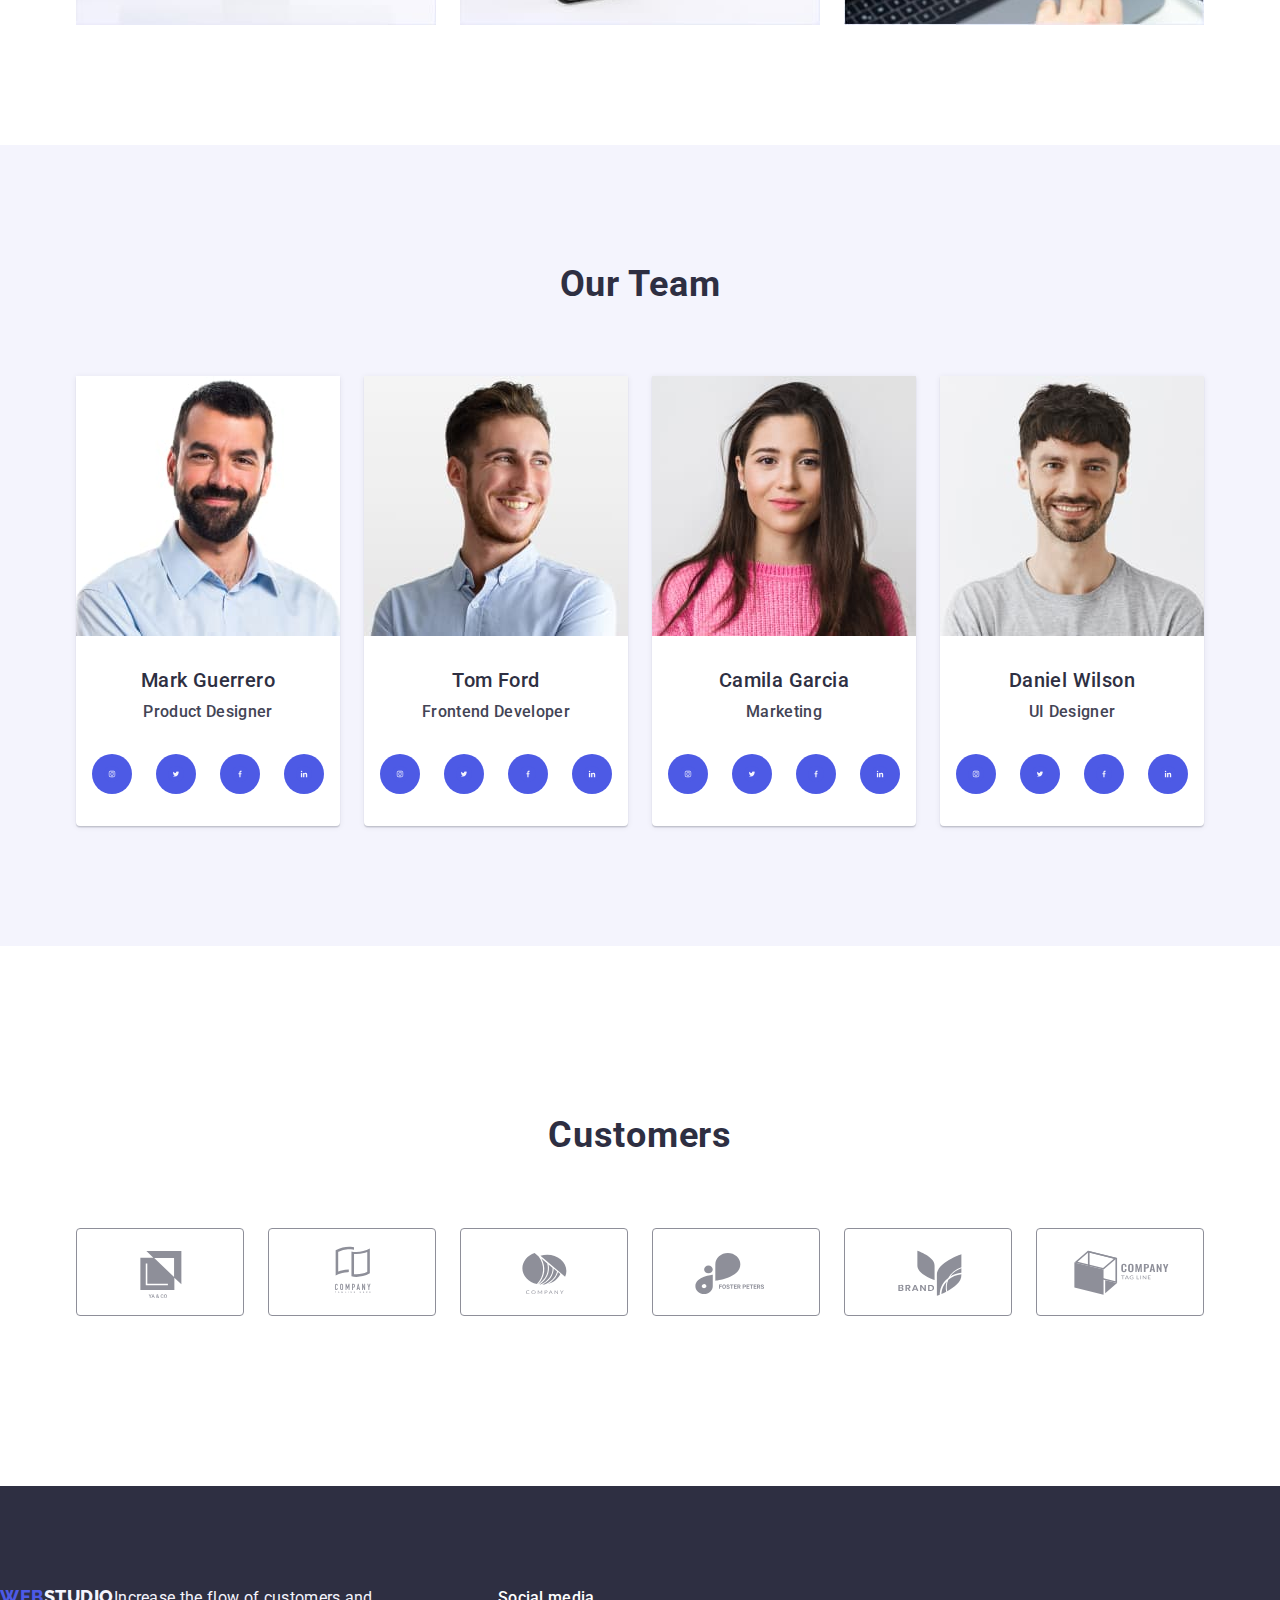
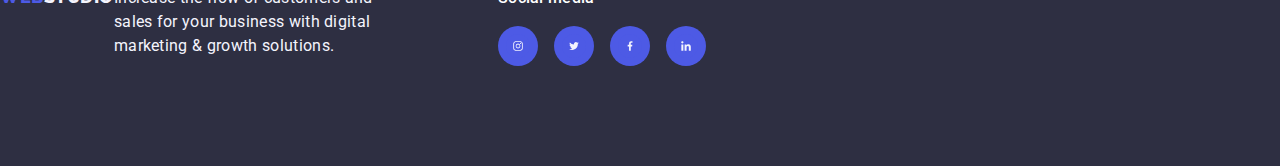
==== commit 597a49e3: "21.11" ====
--- a/index.html
+++ b/index.html
@@ -65,7 +65,7 @@
                     <li class="section-strategy">
                         <div class="vector">
                             <svg width="64" height="64">
-                                <use href="./images/icon.svg#icon-antenna1"></use>
+                                <use href="./images/icons.svg#icon-antenna1"></use>
                             </svg>
                         </div>
                         <h3 class="title">Strategy</h3>
@@ -77,7 +77,7 @@
                     <li class="section-strategy">
                         <div class="vector">
                             <svg width="64" height="64">
-                                <use href="./images/icon.svg#icon-clock"></use>
+                                <use href="./images/icons.svg#icon-clock"></use>
                             </svg>
                         </div>
                         <h3 class="title">Punctuality</h3>
@@ -88,7 +88,7 @@
                     <li class="section-strategy">
                         <div class="vector">
                             <svg width="64" height="64">
-                                <use href="./images/icon.svg#icon-diagram"></use>
+                                <use href="./images/icons.svg#icon-diagram"></use>
                             </svg>
                         </div>
                         <h3 class="title">Diligence</h3>
@@ -99,7 +99,7 @@
                     <li class="section-strategy">
                         <div class="vector">
                             <svg width="64" height="64">
-                                <use href="./images/icon.svg#icon-astronaut"></use>
+                                <use href="./images/icons.svg#icon-astronaut"></use>
                             </svg>
                         </div>
                         <h3 class="title">Technologies</h3>
@@ -143,28 +143,28 @@
                                     <li  class="socials-item">
                                         <a class="socials-link link" href="https://instagram.com" target="_blank" rel="noopener noreffer" aria-label="instagram icon">
                                             <svg class="socials-icon" width="16" height="16">
-                                                <use href="./images/icon.svg#icon-Ellipse_inst"></use>
+                                                <use href="./images/icons.svg#icon-Ellipse_inst"></use>
                                             </svg>
                                         </a>
                                     </li>
                                     <li class="socials-item">
                                         <a class="socials-link link" href="https://twitter.com" target="_blank" rel="noopener noreffer" aria-label="twitter icon">
                                             <svg class="socials-icon" width="16" height="16">
-                                                <use href="./images/icon.svg#icon-Ellipse_twit"></use>
+                                                <use href="./images/icons.svg#icon-Ellipse_twit"></use>
                                             </svg>
                                         </a>
                                     </li>
                                     <li class="socials-item">
                                         <a class="socials-link link" href="https://facebook.com" target="_blank" rel="noopener noreffer" aria-label="facebook icon">
                                             <svg class="socials-icon" width="16" height="16">
-                                                <use href="./images/icon.svg#icon-Ellipse_faceb"></use>
+                                                <use href="./images/icons.svg#icon-Ellipse_faceb"></use>
                                             </svg>
                                         </a>
                                     </li>
                                     <li class="socials-item">
                                         <a class="socials-link link" href="https://www.linkedin.com" target="_blank" rel="noopener noreffer" aria-label="linkedin icon">
                                             <svg class="socials-icon" width="16" height="16">
-                                                <use href="./images/icon.svg#icon-Ellipse_in"></use>
+                                                <use href="./images/icons.svg#icon-Ellipse_in"></use>
                                             </svg>
                                         </a>
                                     </li>
@@ -180,28 +180,28 @@
                                     <li  class="socials-item">
                                         <a class="socials-link link" href="https://instagram.com" target="_blank" rel="noopener noreffer" aria-label="instagram icon">
                                             <svg class="socials-icon" width="16" height="16">
-                                                <use href="./images/icon.svg#icon-Ellipse_inst"></use>
+                                                <use href="./images/icons.svg#icon-Ellipse_inst"></use>
                                             </svg>
                                         </a>
                                     </li>
                                     <li class="socials-item">
                                         <a class="socials-link link" href="https://twitter.com" target="_blank" rel="noopener noreffer" aria-label="twitter icon">
                                             <svg class="socials-icon" width="16" height="16">
-                                                <use href="./images/icon.svg#icon-Ellipse_twit"></use>
+                                                <use href="./images/icons.svg#icon-Ellipse_twit"></use>
                                             </svg>
                                         </a>
                                     </li>
                                     <li class="socials-item">
                                         <a class="socials-link link" href="https://facebook.com" target="_blank" rel="noopener noreffer" aria-label="facebook icon">
                                             <svg class="socials-icon" width="16" height="16">
-                                                <use href="./images/icon.svg#icon-Ellipse_faceb"></use>
+                                                <use href="./images/icons.svg#icon-Ellipse_faceb"></use>
                                             </svg>
                                         </a>
                                     </li>
                                     <li class="socials-item">
                                         <a class="socials-link link" href="https://www.linkedin.com" target="_blank" rel="noopener noreffer" aria-label="linkedin icon">
                                             <svg class="socials-icon" width="16" height="16">
-                                                <use href="./images/icon.svg#icon-Ellipse_in"></use>
+                                                <use href="./images/icons.svg#icon-Ellipse_in"></use>
                                             </svg>
                                         </a>
                                     </li>
@@ -217,28 +217,28 @@
                                     <li  class="socials-item">
                                         <a class="socials-link link" href="https://instagram.com" target="_blank" rel="noopener noreffer" aria-label="instagram icon">
                                             <svg class="socials-icon" width="16" height="16">
-                                                <use href="./images/icon.svg#icon-Ellipse_inst"></use>
+                                                <use href="./images/icons.svg#icon-Ellipse_inst"></use>
                                             </svg>
                                         </a>
                                     </li>
                                     <li class="socials-item">
                                         <a class="socials-link link" href="https://twitter.com" target="_blank" rel="noopener noreffer" aria-label="twitter icon">
                                             <svg class="socials-icon" width="16" height="16">
-                                                <use href="./images/icon.svg#icon-Ellipse_twit"></use>
+                                                <use href="./images/icons.svg#icon-Ellipse_twit"></use>
                                             </svg>
                                         </a>
                                     </li>
                                     <li class="socials-item">
                                         <a class="socials-link link" href="https://facebook.com" target="_blank" rel="noopener noreffer" aria-label="facebook icon">
                                             <svg class="socials-icon" width="16" height="16">
-                                                <use href="./images/icon.svg#icon-Ellipse_faceb"></use>
+                                                <use href="./images/icons.svg#icon-Ellipse_faceb"></use>
                                             </svg>
                                         </a>
                                     </li>
                                     <li class="socials-item">
                                         <a class="socials-link link" href="https://www.linkedin.com" target="_blank" rel="noopener noreffer" aria-label="linkedin icon">
                                             <svg class="socials-icon" width="16" height="16">
-                                                <use href="./images/icon.svg#icon-Ellipse_in"></use>
+                                                <use href="./images/icons.svg#icon-Ellipse_in"></use>
                                             </svg>
                                         </a>
                                     </li>
@@ -254,28 +254,28 @@
                                     <li  class="socials-item">
                                         <a class="socials-link link" href="https://instagram.com" target="_blank" rel="noopener noreffer" aria-label="instagram icon">
                                             <svg class="socials-icon" width="16" height="16">
-                                                <use href="./images/icon.svg#icon-Ellipse_inst"></use>
+                                                <use href="./images/icons.svg#icon-Ellipse_inst"></use>
                                             </svg>
                                         </a>
                                     </li>
                                     <li class="socials-item">
                                         <a class="socials-link link" href="https://twitter.com" target="_blank" rel="noopener noreffer" aria-label="twitter icon">
                                             <svg class="socials-icon" width="16" height="16">
-                                                <use href="./images/icon.svg#icon-Ellipse_twit"></use>
+                                                <use href="./images/icons.svg#icon-Ellipse_twit"></use>
                                             </svg>
                                         </a>
                                     </li>
                                     <li class="socials-item">
                                         <a class="socials-link link" href="https://facebook.com" target="_blank" rel="noopener noreffer" aria-label="facebook icon">
                                             <svg class="socials-icon" width="16" height="16">
-                                                <use href="./images/icon.svg#icon-Ellipse_faceb"></use>
+                                                <use href="./images/icons.svg#icon-Ellipse_faceb"></use>
                                             </svg>
                                         </a>
                                     </li>
                                     <li class="socials-item">
                                         <a class="socials-link link" href="https://www.linkedin.com" target="_blank" rel="noopener noreffer" aria-label="linkedin icon">
                                             <svg class="socials-icon" width="16" height="16">
-                                                <use href="./images/icon.svg#icon-Ellipse_in"></use>
+                                                <use href="./images/icons.svg#icon-Ellipse_in"></use>
                                             </svg>
                                         </a>
                                     </li>
@@ -294,42 +294,42 @@
                         <li class="clisent">
                             <a href="" class="clients-link">
                                 <svg class="clisent-icon" width="104" height="56">
-                                    <use href="./images/icon.svg#icon-Logo-one"></use>
-                                </svg>
-                            </a>
-                        </li>
-                        <li class="clisent">
-                            <a href="" class="clients-link">
-                                <svg class="clisent-icon" width="104" height="56">
-                                    <use href="./images/icon.svg#icon-Logo-two"></use>
-                                </svg>
-                            </a>
-                        </li>
-                        <li class="clisent">
-                            <a href="" class="clients-link">
-                                <svg class="clisent-icon" width="104" height="56">
-                                    <use href="./images/icon.svg#icon-Logo-three"></use>
-                                </svg>
-                            </a>
-                        </li>
-                        <li class="clisent">
-                            <a href="" class="clients-link">
-                                <svg class="clisent-icon" width="104" height="56">
-                                    <use href="./images/icon.svg#icon-Logo-four"></use>
-                                </svg>
-                            </a>
-                        </li>
-                        <li class="clisent">
-                            <a href="" class="clients-link">
-                                <svg class="clisent-icon" width="104" height="56">
-                                    <use href="./images/icon.svg#icon-Logo-five"></use>
-                                </svg>
-                            </a>
-                        </li>
-                        <li class="clisent">
-                            <a href="" class="clients-link">
-                                <svg class="clisent-icon" width="104" height="56">
-                                    <use href="./images/icon.svg#icon-Logo-six"></use>
+                                    <use href="./images/icons.svg#icon-Logo-one"></use>
+                                </svg>
+                            </a>
+                        </li>
+                        <li class="clisent">
+                            <a href="" class="clients-link">
+                                <svg class="clisent-icon" width="104" height="56">
+                                    <use href="./images/icons.svg#icon-Logo-two"></use>
+                                </svg>
+                            </a>
+                        </li>
+                        <li class="clisent">
+                            <a href="" class="clients-link">
+                                <svg class="clisent-icon" width="104" height="56">
+                                    <use href="./images/icons.svg#icon-Logo-three"></use>
+                                </svg>
+                            </a>
+                        </li>
+                        <li class="clisent">
+                            <a href="" class="clients-link">
+                                <svg class="clisent-icon" width="104" height="56">
+                                    <use href="./images/icons.svg#icon-Logo-four"></use>
+                                </svg>
+                            </a>
+                        </li>
+                        <li class="clisent">
+                            <a href="" class="clients-link">
+                                <svg class="clisent-icon" width="104" height="56">
+                                    <use href="./images/icons.svg#icon-Logo-five"></use>
+                                </svg>
+                            </a>
+                        </li>
+                        <li class="clisent">
+                            <a href="" class="clients-link">
+                                <svg class="clisent-icon" width="104" height="56">
+                                    <use href="./images/icons.svg#icon-Logo-six"></use>
                                 </svg>
                             </a>
                         </li>
@@ -352,28 +352,28 @@
                  <li  class="socials-item">
                             <a class="socials-footer-link link" href="https://instagram.com" target="_blank" rel="noopener noreffer" aria-label="instagram icon">
                                 <svg class="socials-icon" width="24" height="24">
-                                    <use href="./images/icon.svg#icon-Ellipse_inst"></use>
+                                    <use href="./images/icons.svg#icon-Ellipse_inst"></use>
                                 </svg>
                             </a>
                  </li>
                  <li class="socials-item">
                             <a class="socials-footer-link link" href="https://twitter.com" target="_blank" rel="noopener noreffer" aria-label="twitter icon">
                                 <svg class="socials-icon" width="24" height="24">
-                                    <use href="./images/icon.svg#icon-Ellipse_twit"></use>
+                                    <use href="./images/icons.svg#icon-Ellipse_twit"></use>
                                 </svg>
                             </a>
                  </li>
                  <li class="socials-item">
                             <a class="socials-footer-link link" href="https://facebook.com" target="_blank" rel="noopener noreffer" aria-label="facebook icon">
                                 <svg class="socials-icon" width="24" height="24">
-                                    <use href="./images/icon.svg#icon-Ellipse_faceb"></use>
+                                    <use href="./images/icons.svg#icon-Ellipse_faceb"></use>
                                 </svg>
                             </a>
                  </li>
                  <li class="socials-item">
                             <a class="socials-footer-link link" href="https://www.linkedin.com" target="_blank" rel="noopener noreffer" aria-label="linkedin icon">
                                 <svg class="socials-icon" width="24" height="24">
-                                    <use href="./images/icon.svg#icon-Ellipse_in"></use>
+                                    <use href="./images/icons.svg#icon-Ellipse_in"></use>
                                 </svg>
                             </a>
                  </li>
--- a/css/styles.css
+++ b/css/styles.css
@@ -467,6 +467,7 @@
     width: 40px;
     height: 40px;
     border-radius: 50%;
+    background-color: #4d5ae5;
 }
     
 .socials-footer-link:hover,
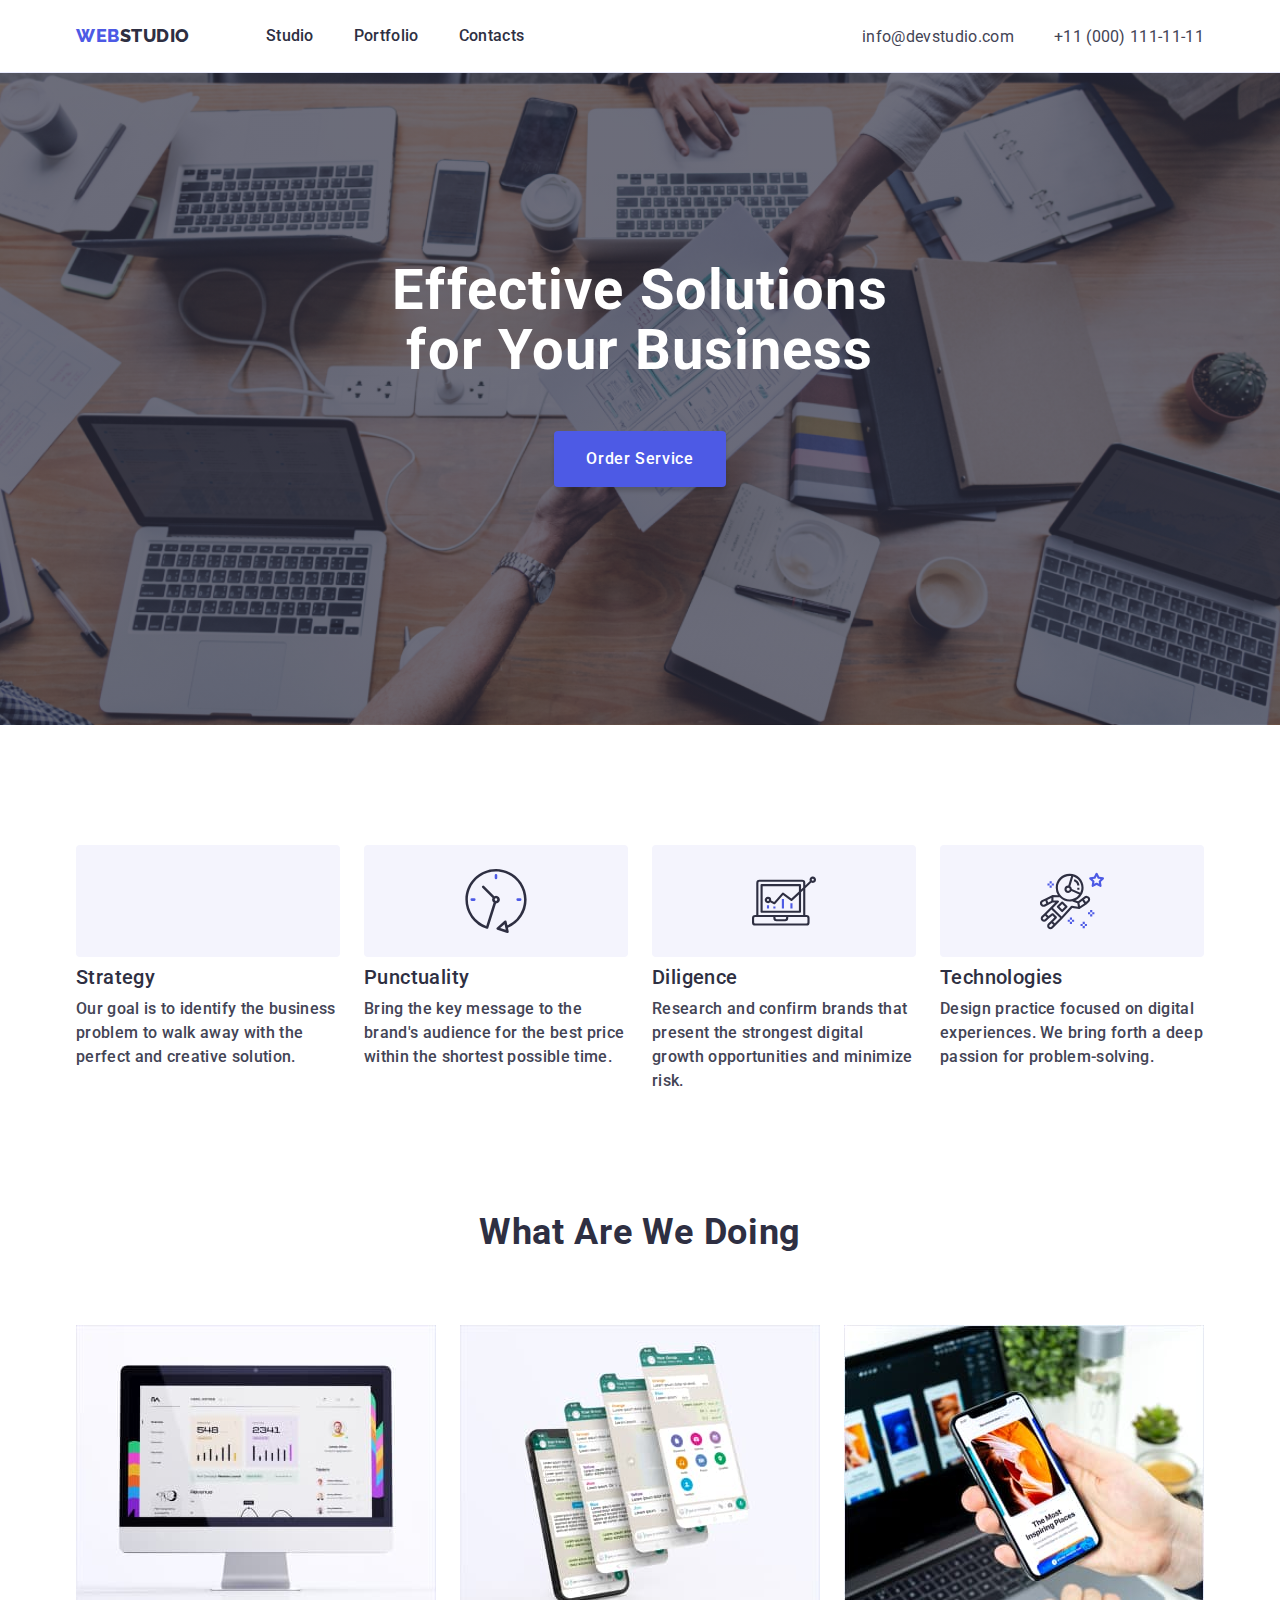
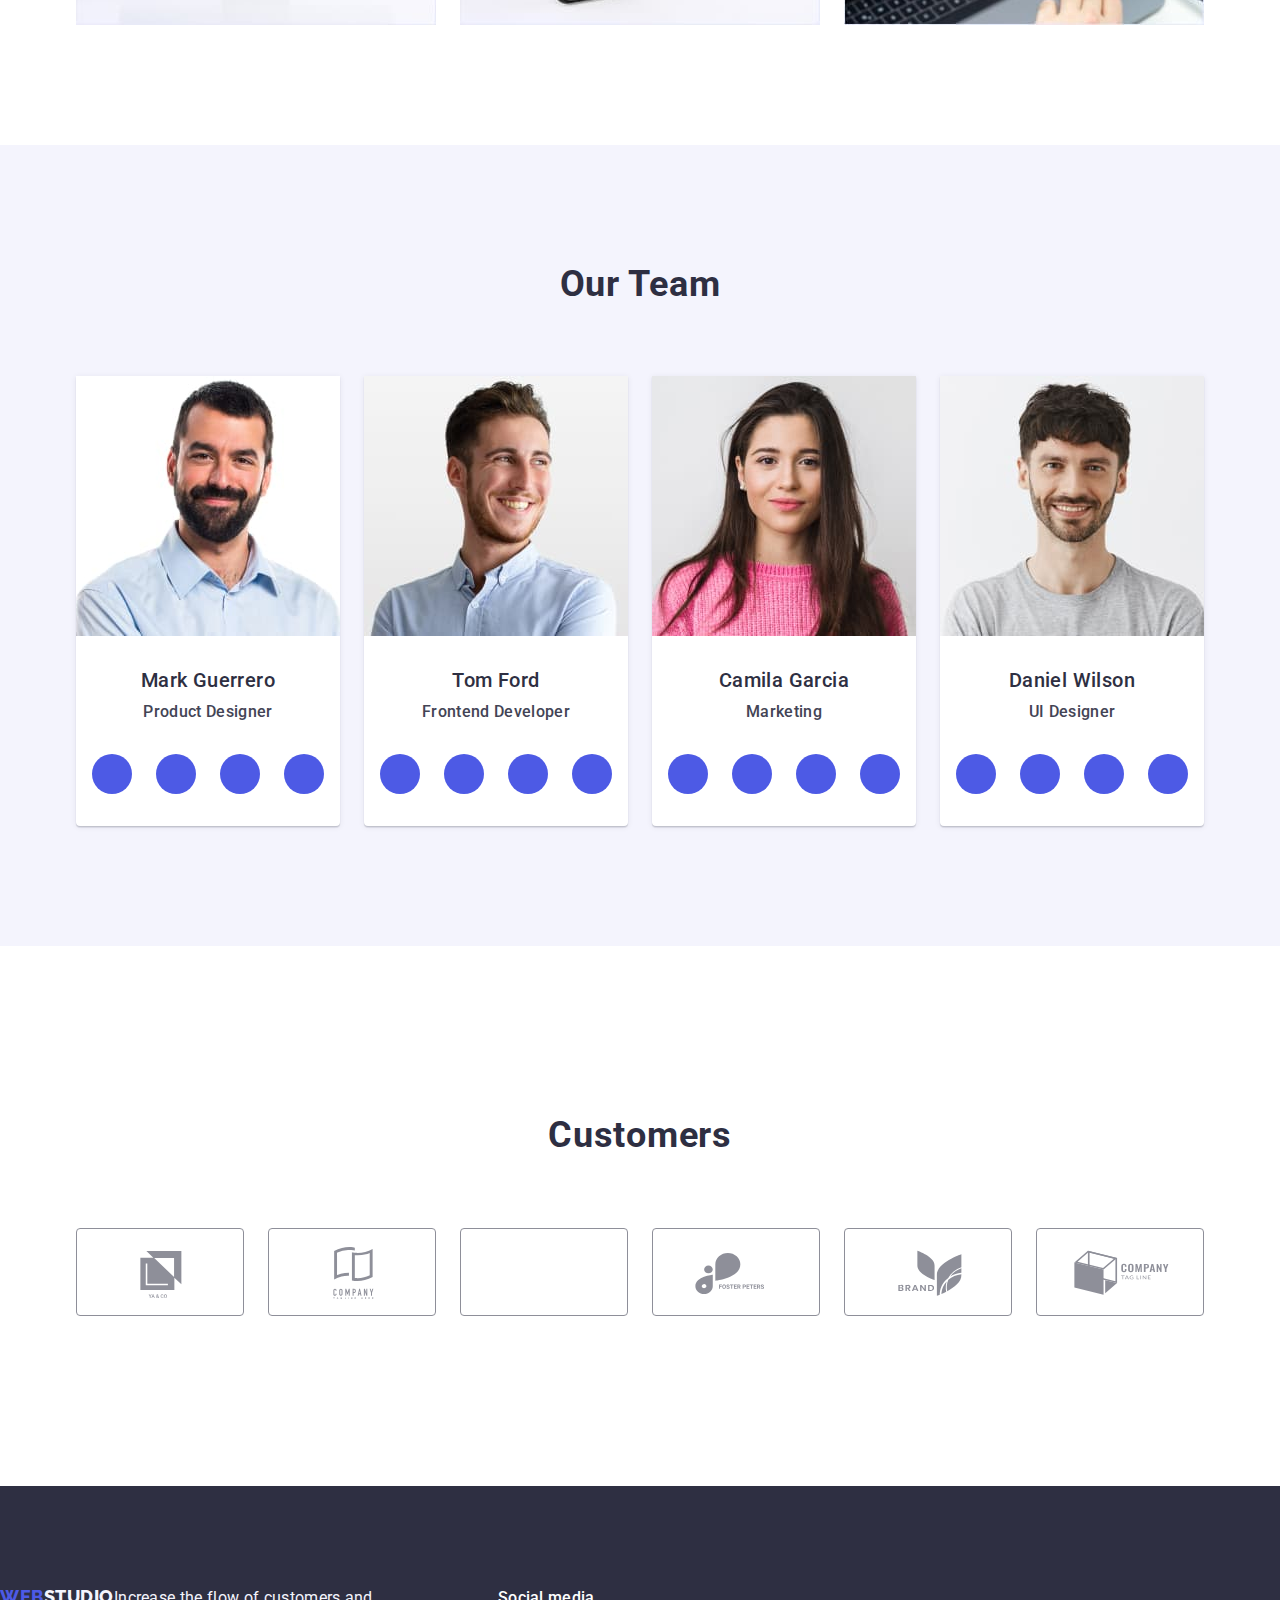
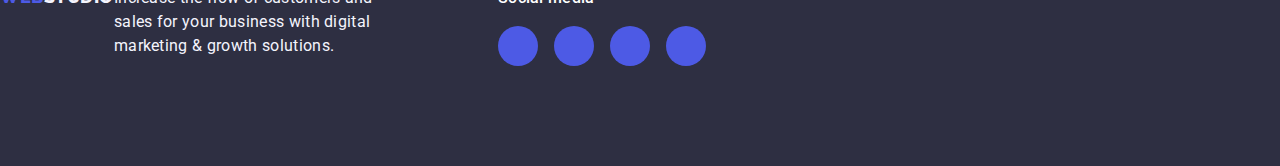
==== commit 95be476d: "22.10" ====
--- a/index.html
+++ b/index.html
@@ -51,7 +51,7 @@
     <main>
         <!-- section 1 hero image start -->
         <section class="hero-image">
-            <div class="container">
+            <div class="">
                 <h1 class="hero">Effective Solutions for Your Business</h1>
                 <button type="button" class="btn">Order Service</button>
             </div>
--- a/css/styles.css
+++ b/css/styles.css
@@ -157,6 +157,7 @@
     background-position: center;
     background-size: cover;
     padding: 188px 0;
+    margin: 0 auto;
 }
 
 .hero {
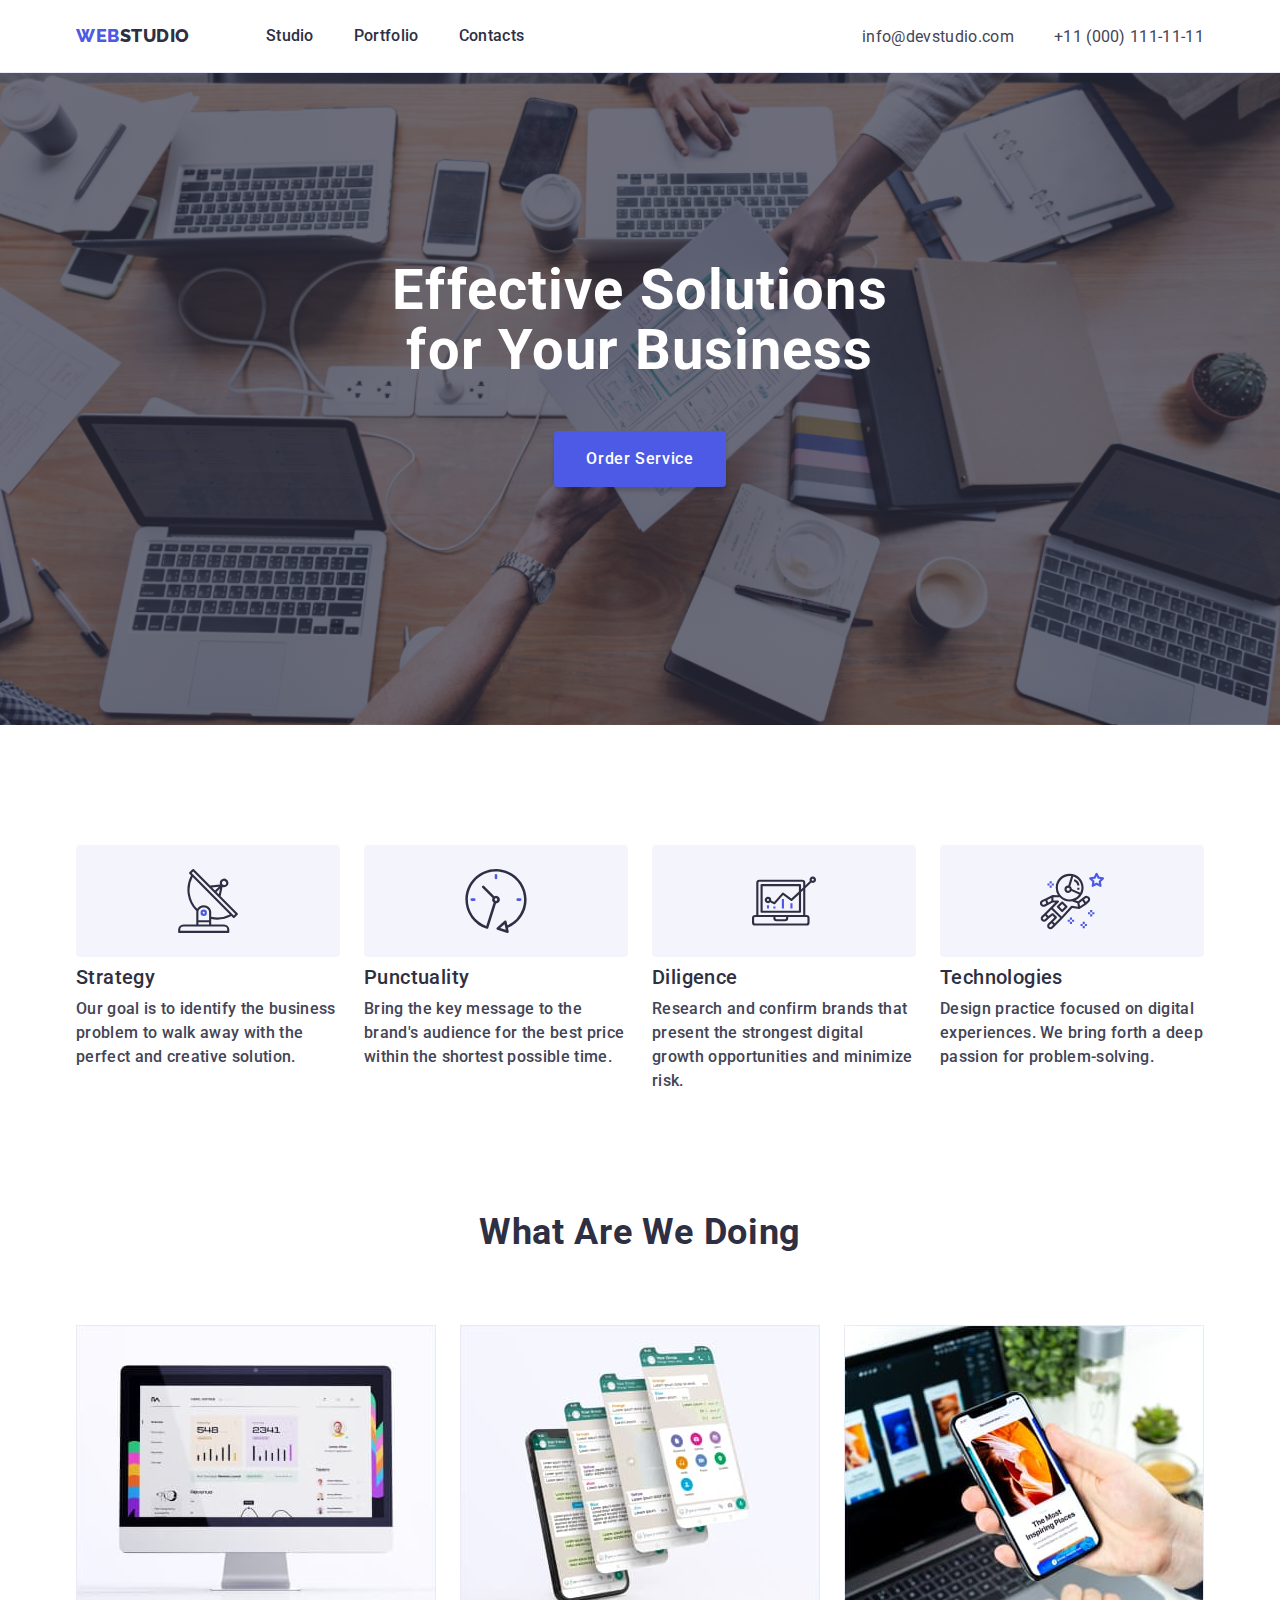
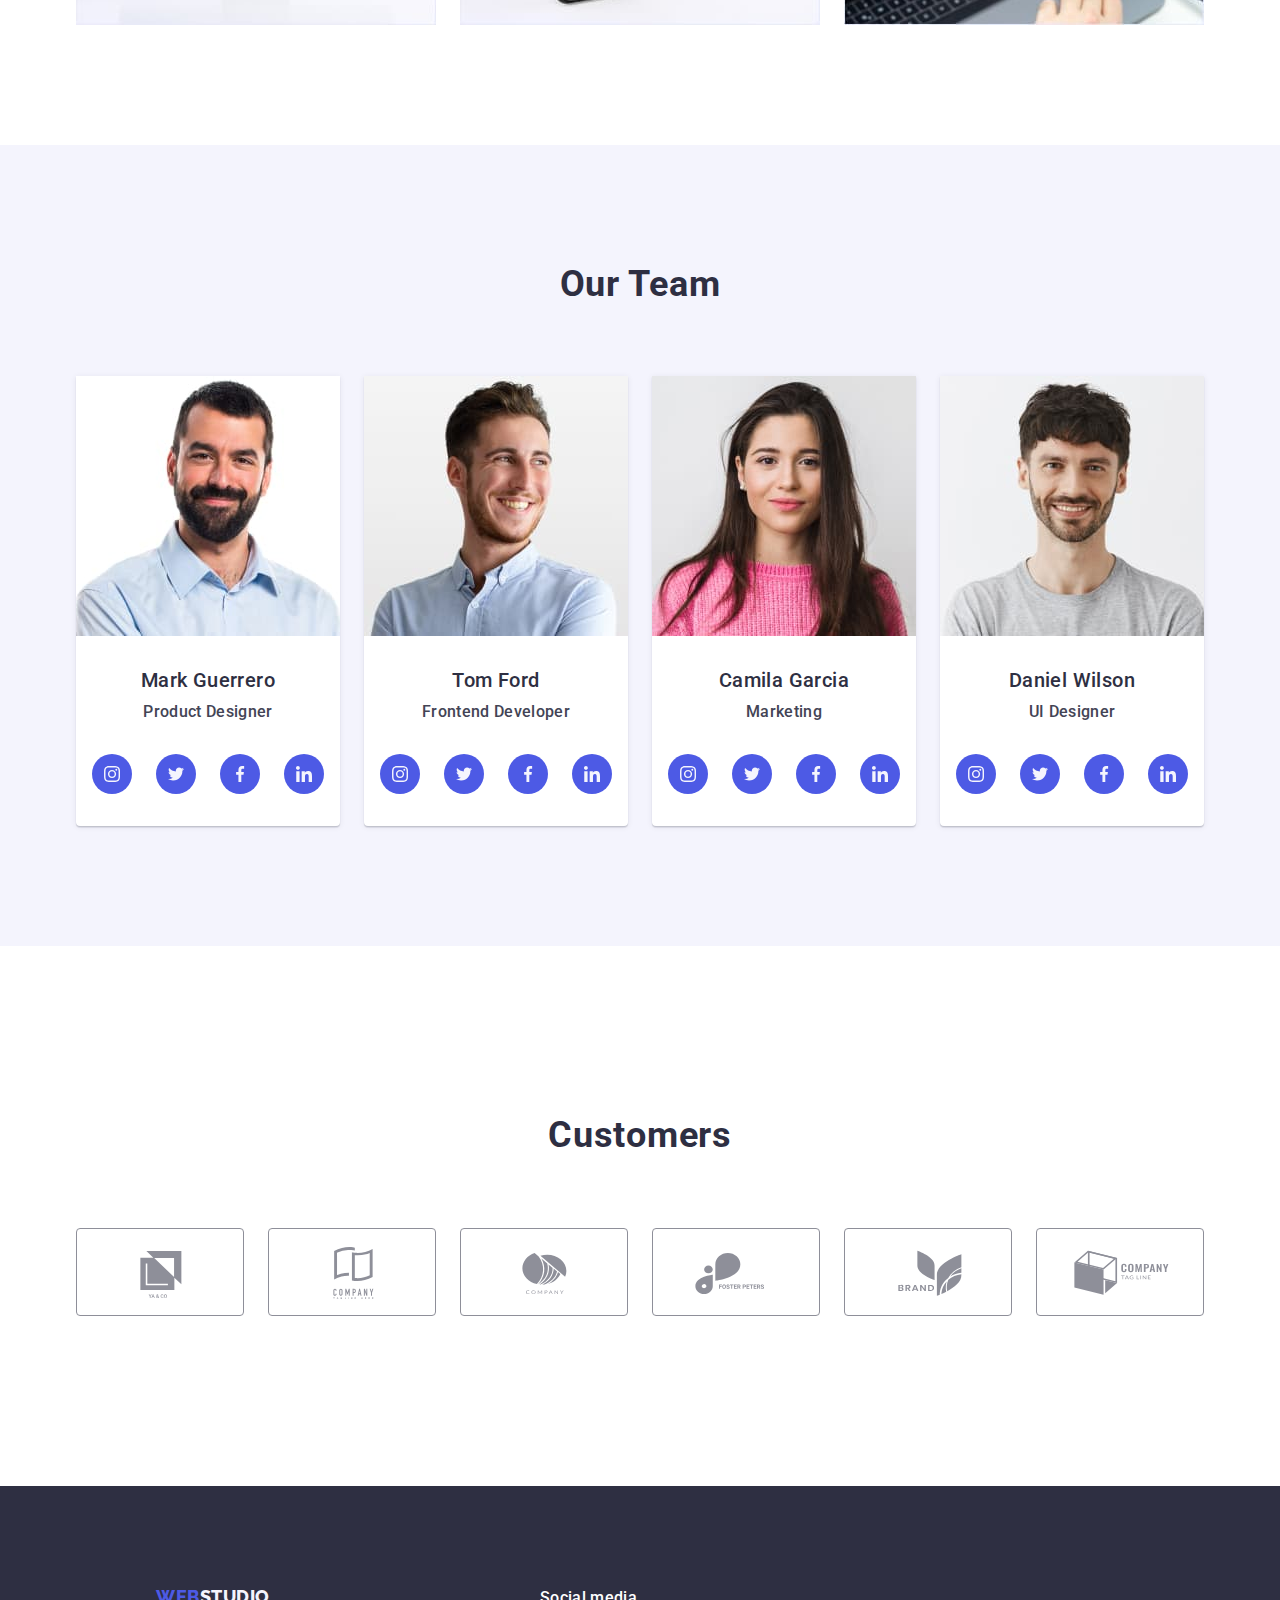
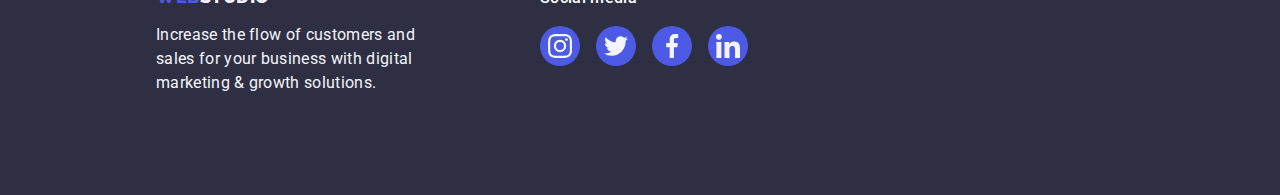
==== commit 66a255f1: "23.11" ====
--- a/index.html
+++ b/index.html
@@ -65,7 +65,7 @@
                     <li class="section-strategy">
                         <div class="vector">
                             <svg width="64" height="64">
-                                <use href="./images/icons.svg#icon-antenna1"></use>
+                                <use href="./images/icons.svg#icon-antenna"></use>
                             </svg>
                         </div>
                         <h3 class="title">Strategy</h3>
@@ -143,28 +143,28 @@
                                     <li  class="socials-item">
                                         <a class="socials-link link" href="https://instagram.com" target="_blank" rel="noopener noreffer" aria-label="instagram icon">
                                             <svg class="socials-icon" width="16" height="16">
-                                                <use href="./images/icons.svg#icon-Ellipse_inst"></use>
+                                                <use href="./images/icons.svg#icon-instagram"></use>
                                             </svg>
                                         </a>
                                     </li>
                                     <li class="socials-item">
                                         <a class="socials-link link" href="https://twitter.com" target="_blank" rel="noopener noreffer" aria-label="twitter icon">
                                             <svg class="socials-icon" width="16" height="16">
-                                                <use href="./images/icons.svg#icon-Ellipse_twit"></use>
+                                                <use href="./images/icons.svg#icon-twitter"></use>
                                             </svg>
                                         </a>
                                     </li>
                                     <li class="socials-item">
                                         <a class="socials-link link" href="https://facebook.com" target="_blank" rel="noopener noreffer" aria-label="facebook icon">
                                             <svg class="socials-icon" width="16" height="16">
-                                                <use href="./images/icons.svg#icon-Ellipse_faceb"></use>
+                                                <use href="./images/icons.svg#icon-facebook"></use>
                                             </svg>
                                         </a>
                                     </li>
                                     <li class="socials-item">
                                         <a class="socials-link link" href="https://www.linkedin.com" target="_blank" rel="noopener noreffer" aria-label="linkedin icon">
                                             <svg class="socials-icon" width="16" height="16">
-                                                <use href="./images/icons.svg#icon-Ellipse_in"></use>
+                                                <use href="./images/icons.svg#icon-linkedin"></use>
                                             </svg>
                                         </a>
                                     </li>
@@ -180,28 +180,28 @@
                                     <li  class="socials-item">
                                         <a class="socials-link link" href="https://instagram.com" target="_blank" rel="noopener noreffer" aria-label="instagram icon">
                                             <svg class="socials-icon" width="16" height="16">
-                                                <use href="./images/icons.svg#icon-Ellipse_inst"></use>
+                                                <use href="./images/icons.svg#icon-instagram"></use>
                                             </svg>
                                         </a>
                                     </li>
                                     <li class="socials-item">
                                         <a class="socials-link link" href="https://twitter.com" target="_blank" rel="noopener noreffer" aria-label="twitter icon">
                                             <svg class="socials-icon" width="16" height="16">
-                                                <use href="./images/icons.svg#icon-Ellipse_twit"></use>
+                                                <use href="./images/icons.svg#icon-twitter"></use>
                                             </svg>
                                         </a>
                                     </li>
                                     <li class="socials-item">
                                         <a class="socials-link link" href="https://facebook.com" target="_blank" rel="noopener noreffer" aria-label="facebook icon">
                                             <svg class="socials-icon" width="16" height="16">
-                                                <use href="./images/icons.svg#icon-Ellipse_faceb"></use>
+                                                <use href="./images/icons.svg#icon-facebook"></use>
                                             </svg>
                                         </a>
                                     </li>
                                     <li class="socials-item">
                                         <a class="socials-link link" href="https://www.linkedin.com" target="_blank" rel="noopener noreffer" aria-label="linkedin icon">
                                             <svg class="socials-icon" width="16" height="16">
-                                                <use href="./images/icons.svg#icon-Ellipse_in"></use>
+                                                <use href="./images/icons.svg#icon-linkedin"></use>
                                             </svg>
                                         </a>
                                     </li>
@@ -217,28 +217,28 @@
                                     <li  class="socials-item">
                                         <a class="socials-link link" href="https://instagram.com" target="_blank" rel="noopener noreffer" aria-label="instagram icon">
                                             <svg class="socials-icon" width="16" height="16">
-                                                <use href="./images/icons.svg#icon-Ellipse_inst"></use>
+                                                <use href="./images/icons.svg#icon-instagram"></use>
                                             </svg>
                                         </a>
                                     </li>
                                     <li class="socials-item">
                                         <a class="socials-link link" href="https://twitter.com" target="_blank" rel="noopener noreffer" aria-label="twitter icon">
                                             <svg class="socials-icon" width="16" height="16">
-                                                <use href="./images/icons.svg#icon-Ellipse_twit"></use>
+                                                <use href="./images/icons.svg#icon-twitter"></use>
                                             </svg>
                                         </a>
                                     </li>
                                     <li class="socials-item">
                                         <a class="socials-link link" href="https://facebook.com" target="_blank" rel="noopener noreffer" aria-label="facebook icon">
                                             <svg class="socials-icon" width="16" height="16">
-                                                <use href="./images/icons.svg#icon-Ellipse_faceb"></use>
+                                                <use href="./images/icons.svg#icon-facebook"></use>
                                             </svg>
                                         </a>
                                     </li>
                                     <li class="socials-item">
                                         <a class="socials-link link" href="https://www.linkedin.com" target="_blank" rel="noopener noreffer" aria-label="linkedin icon">
                                             <svg class="socials-icon" width="16" height="16">
-                                                <use href="./images/icons.svg#icon-Ellipse_in"></use>
+                                                <use href="./images/icons.svg#icon-linkedin"></use>
                                             </svg>
                                         </a>
                                     </li>
@@ -254,28 +254,28 @@
                                     <li  class="socials-item">
                                         <a class="socials-link link" href="https://instagram.com" target="_blank" rel="noopener noreffer" aria-label="instagram icon">
                                             <svg class="socials-icon" width="16" height="16">
-                                                <use href="./images/icons.svg#icon-Ellipse_inst"></use>
+                                                <use href="./images/icons.svg#icon-instagram"></use>
                                             </svg>
                                         </a>
                                     </li>
                                     <li class="socials-item">
                                         <a class="socials-link link" href="https://twitter.com" target="_blank" rel="noopener noreffer" aria-label="twitter icon">
                                             <svg class="socials-icon" width="16" height="16">
-                                                <use href="./images/icons.svg#icon-Ellipse_twit"></use>
+                                                <use href="./images/icons.svg#icon-twitter"></use>
                                             </svg>
                                         </a>
                                     </li>
                                     <li class="socials-item">
                                         <a class="socials-link link" href="https://facebook.com" target="_blank" rel="noopener noreffer" aria-label="facebook icon">
                                             <svg class="socials-icon" width="16" height="16">
-                                                <use href="./images/icons.svg#icon-Ellipse_faceb"></use>
+                                                <use href="./images/icons.svg#icon-facebook"></use>
                                             </svg>
                                         </a>
                                     </li>
                                     <li class="socials-item">
                                         <a class="socials-link link" href="https://www.linkedin.com" target="_blank" rel="noopener noreffer" aria-label="linkedin icon">
                                             <svg class="socials-icon" width="16" height="16">
-                                                <use href="./images/icons.svg#icon-Ellipse_in"></use>
+                                                <use href="./images/icons.svg#icon-linkedin"></use>
                                             </svg>
                                         </a>
                                     </li>
@@ -308,7 +308,7 @@
                         <li class="clisent">
                             <a href="" class="clients-link">
                                 <svg class="clisent-icon" width="104" height="56">
-                                    <use href="./images/icons.svg#icon-Logo-three"></use>
+                                    <use href="./images/icons.svg#icon-Logo-tree"></use>
                                 </svg>
                             </a>
                         </li>
@@ -352,28 +352,28 @@
                  <li  class="socials-item">
                             <a class="socials-footer-link link" href="https://instagram.com" target="_blank" rel="noopener noreffer" aria-label="instagram icon">
                                 <svg class="socials-icon" width="24" height="24">
-                                    <use href="./images/icons.svg#icon-Ellipse_inst"></use>
+                                    <use href="./images/icons.svg#icon-instagram"></use>
                                 </svg>
                             </a>
                  </li>
                  <li class="socials-item">
                             <a class="socials-footer-link link" href="https://twitter.com" target="_blank" rel="noopener noreffer" aria-label="twitter icon">
                                 <svg class="socials-icon" width="24" height="24">
-                                    <use href="./images/icons.svg#icon-Ellipse_twit"></use>
+                                    <use href="./images/icons.svg#icon-twitter"></use>
                                 </svg>
                             </a>
                  </li>
                  <li class="socials-item">
                             <a class="socials-footer-link link" href="https://facebook.com" target="_blank" rel="noopener noreffer" aria-label="facebook icon">
                                 <svg class="socials-icon" width="24" height="24">
-                                    <use href="./images/icons.svg#icon-Ellipse_faceb"></use>
+                                    <use href="./images/icons.svg#icon-facebook"></use>
                                 </svg>
                             </a>
                  </li>
                  <li class="socials-item">
                             <a class="socials-footer-link link" href="https://www.linkedin.com" target="_blank" rel="noopener noreffer" aria-label="linkedin icon">
                                 <svg class="socials-icon" width="24" height="24">
-                                    <use href="./images/icons.svg#icon-Ellipse_in"></use>
+                                    <use href="./images/icons.svg#icon-linkedin"></use>
                                 </svg>
                             </a>
                  </li>
--- a/css/styles.css
+++ b/css/styles.css
@@ -385,7 +385,6 @@
     height: 88px;
     border: 1px solid #8E8F99;
     border-radius: 4px;
-    color: #8e8f99;
 }
 .clients-link:hover,
 .clients-link:focus {
@@ -404,10 +403,8 @@
     margin-right: 120px;
 }
 .logo_p {
-    display: flex;
-    justify-content: center;
-    align-items: baseline;
     margin-right: 120px;
+    padding-left: 156px;
 }
 .footer {
     background-color: #2E2F42;
